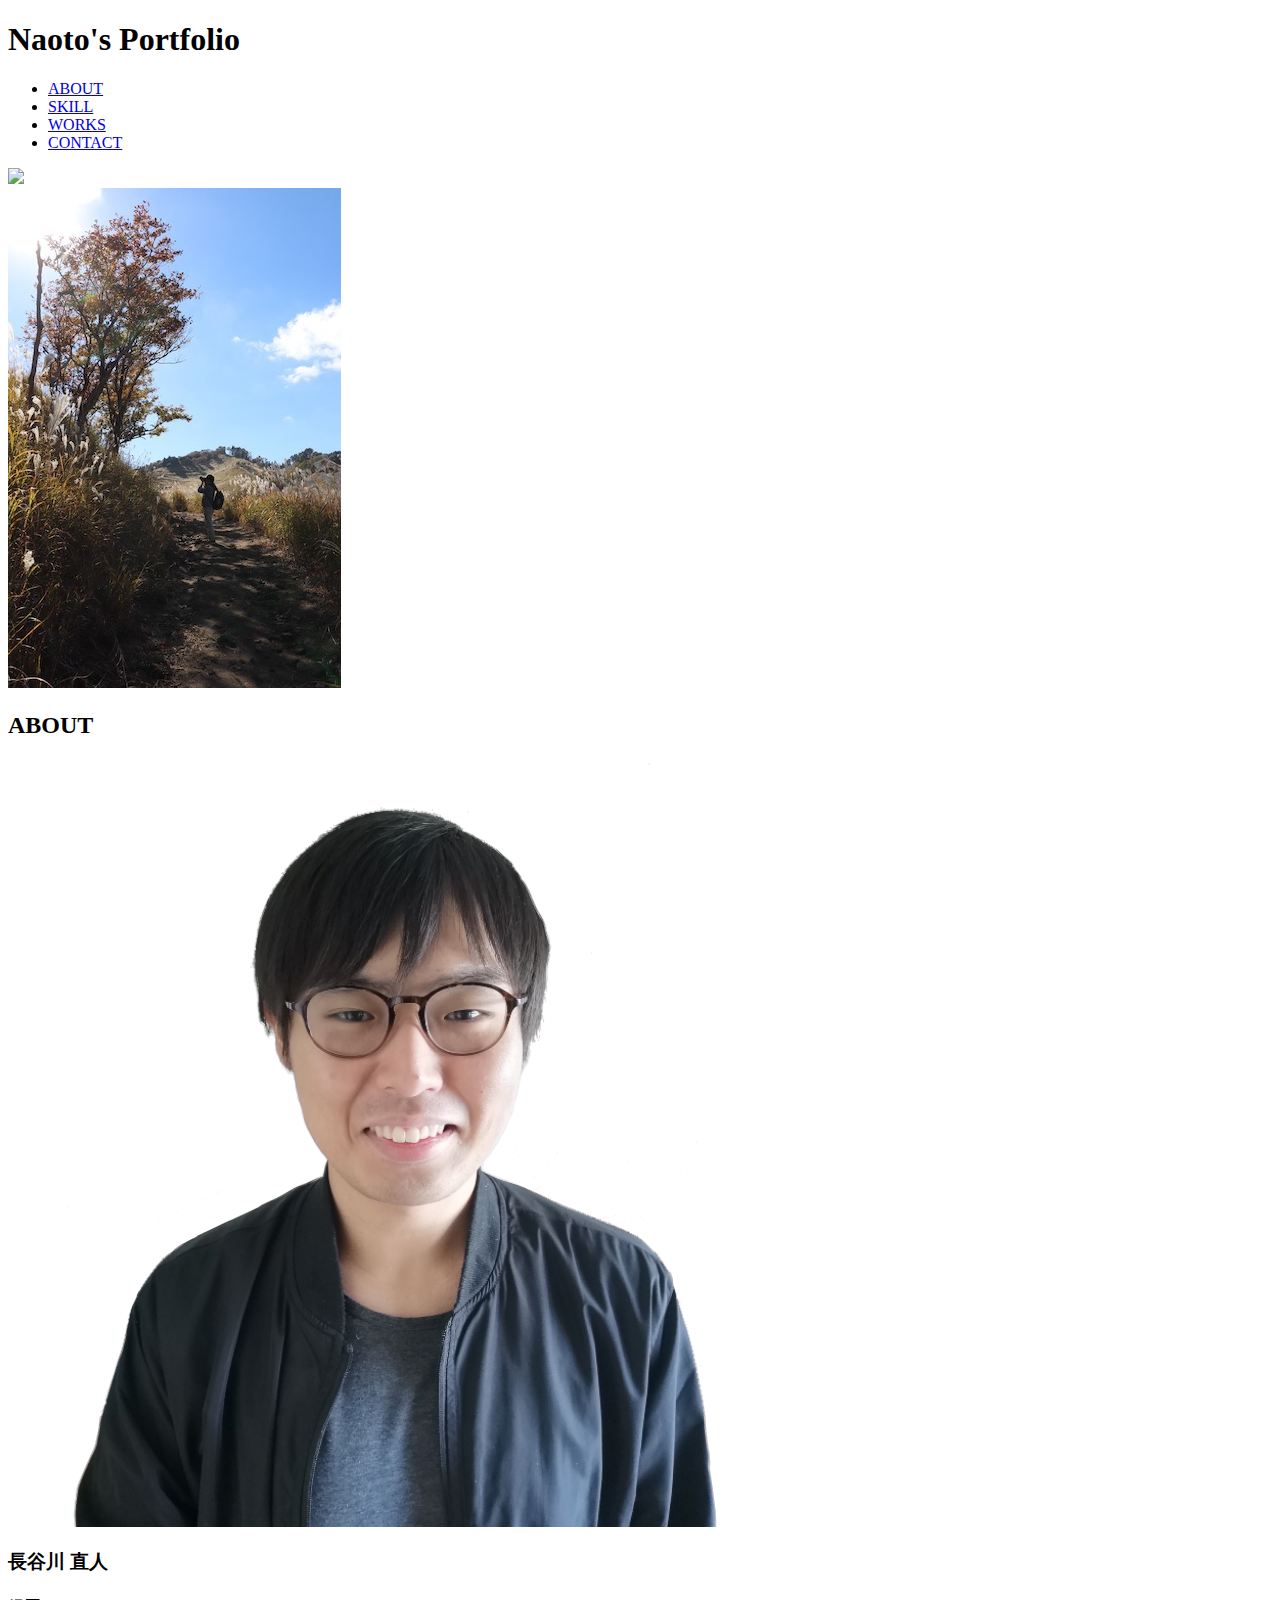
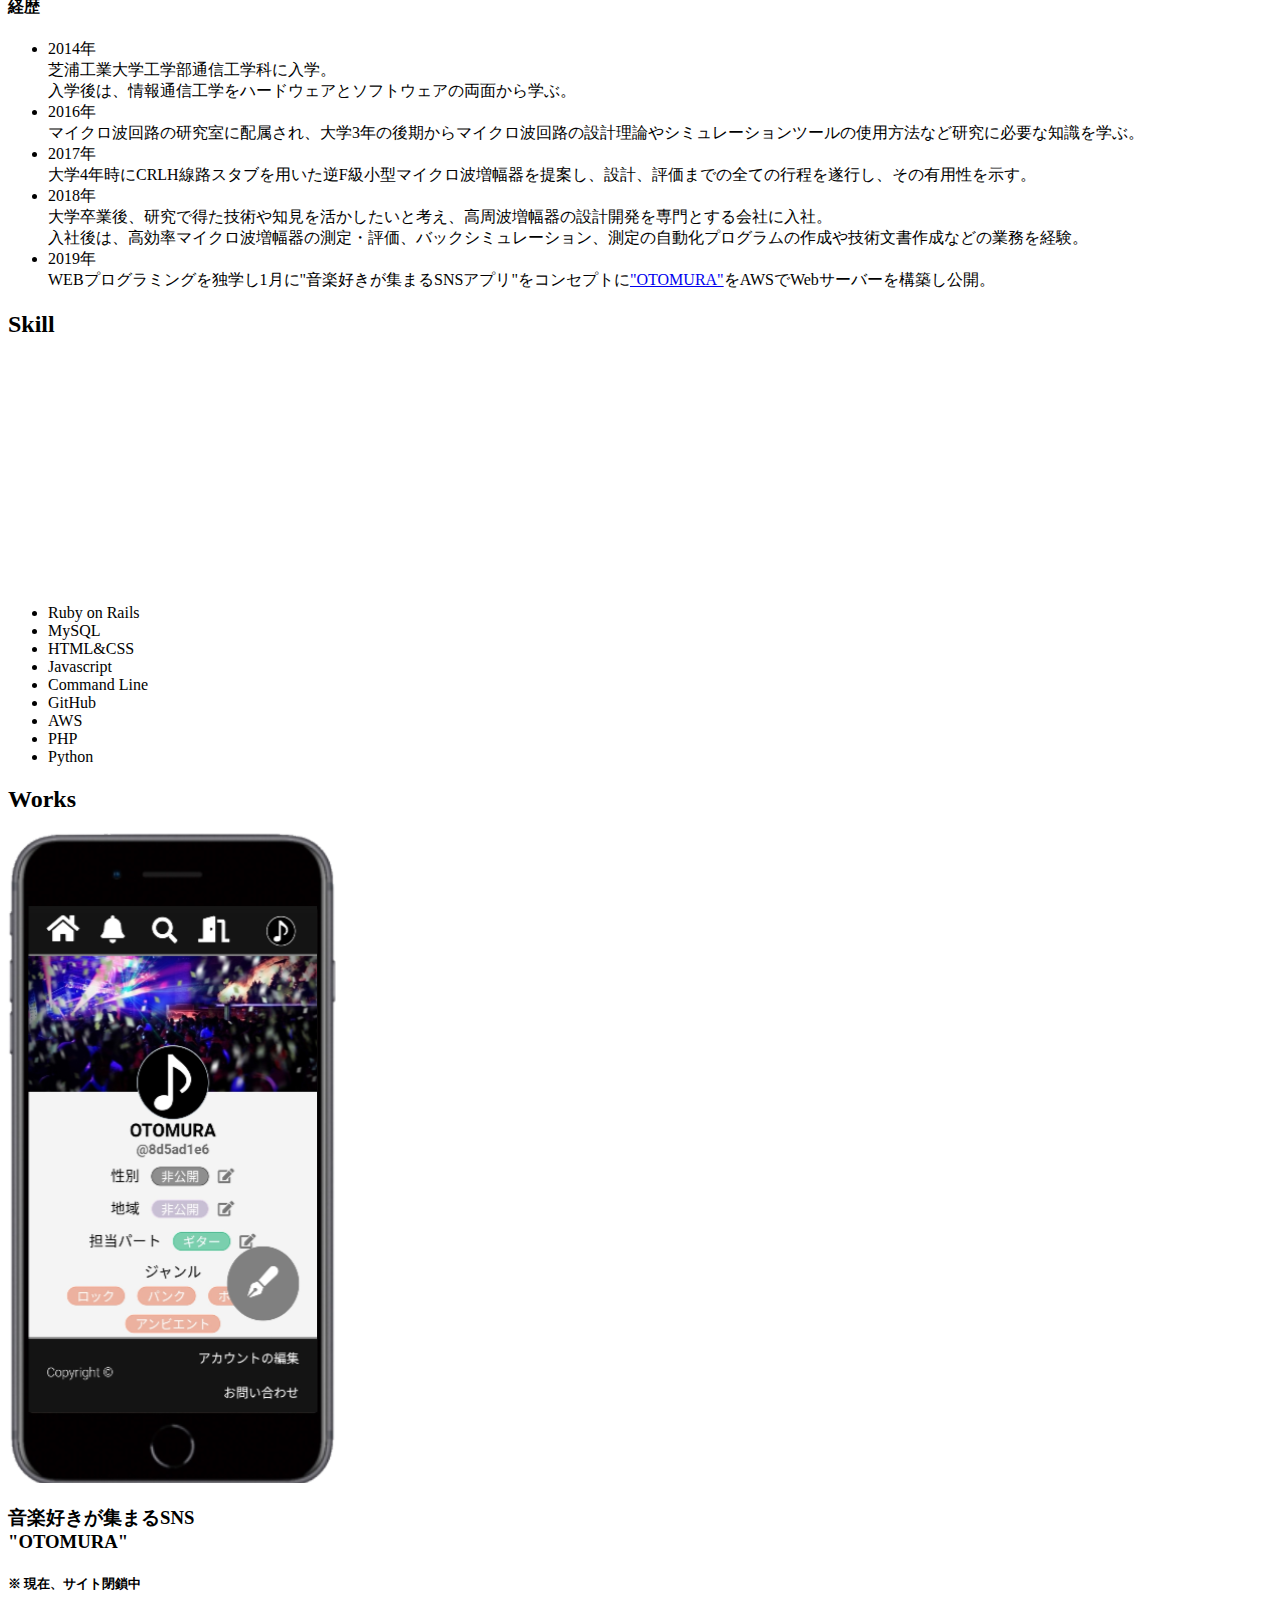
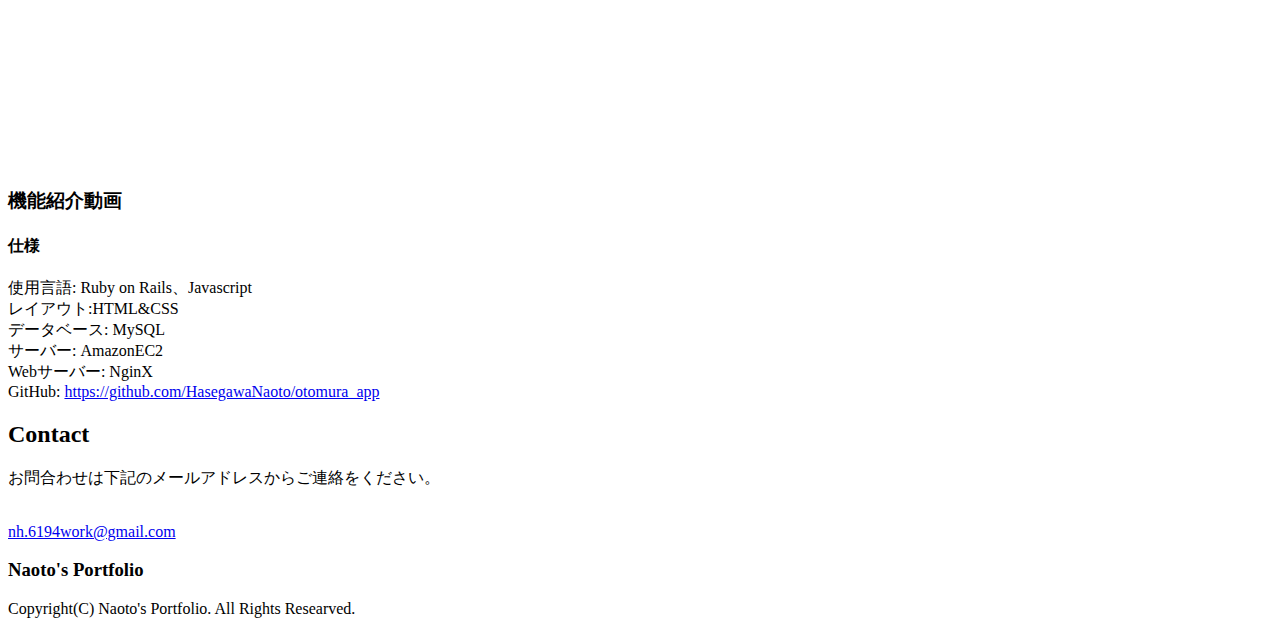
==== index.html @ 8157bda0 "Update index.html" ====
<!DOCTYPE html>
<html　lang="ja">
<head>
  <meta charset="UTF-8">
  <meta name="viewport" content="width=device-width,initial-scale=1.0">
  <link rel="stylesheet" type="text/css" href="css/index.css1543256732">
  <link href="https://use.fontawesome.com/releases/v5.6.1/css/all.css" rel="stylesheet">
  <script src="https://code.jquery.com/jquery-3.3.1.min.js"></script>
  <script src="https://cdnjs.cloudflare.com/ajax/libs/Chart.js/1.0.2/Chart.min.js"></script>
  <script type="text/javascript" src="js/script.js"></script>
  <title>Naoto's Portfolio</title>
</head>

<body>
  <header>
    <div class="header-logo"><h1>Naoto's Portfolio</h1></div>
    <ul class="header-menu-container">
      <li class="menu"><a class="menu-btn" href="#about-id">ABOUT</a></li>
      <li class="menu"><a class="menu-btn" href="#skill-id">SKILL</a></li>
      <li class="menu"><a class="menu-btn" href="#works-id">WORKS</a></li>
      <li class="menu"><a class="menu-btn" href="#contact-id">CONTACT</a></li>
    </ul>
  </header>

  <div class="header-image-container-2"><img src="img/header2.jpg">
    <div class="header-image-container-1"><img src="img/header1.jpg"></div>
  </div>

  <div id="about-id" class="about">
    <h2>ABOUT</h2>
    <img class="image" src="img/own.png">
    <h3>長谷川 直人</h3>
    <div class="introduction"><h4>経歴</h4>
      <ul class="history-list-container">
        <li class="history">2014年<br>芝浦工業大学工学部通信工学科に入学。<br>入学後は、情報通信工学をハードウェアとソフトウェアの両面から学ぶ。</li>
        <li class="history">2016年<br>マイクロ波回路の研究室に配属され、大学3年の後期からマイクロ波回路の設計理論やシミュレーションツールの使用方法など研究に必要な知識を学ぶ。</li>
        <li class="history">2017年<br>大学4年時にCRLH線路スタブを用いた逆F級小型マイクロ波増幅器を提案し、設計、評価までの全ての行程を遂行し、その有用性を示す。</li>
        <li class="history">2018年<br>大学卒業後、研究で得た技術や知見を活かしたいと考え、高周波増幅器の設計開発を専門とする会社に入社。<br>入社後は、高効率マイクロ波増幅器の測定・評価、バックシミュレーション、測定の自動化プログラムの作成や技術文書作成などの業務を経験。</li>
        <li class="history">2019年<br>WEBプログラミングを独学し1月に"音楽好きが集まるSNSアプリ"をコンセプトに<a href="https://www.oto-mura.com" class="otomura-link">"OTOMURA"</a>をAWSでWebサーバーを構築し公開。</li>
      </div>
    </div>

    <div id="skill-id" class="skill"><h2>Skill</h2>
      <div class="skill-container">
        <div class="chart-container">
          <canvas id="doughnut-chart" height="452" width="604" style="width: 302px; height: 226px;"></canvas>
        </div>

        <div class="chart-legend-container">
          <ul class="chart-list-container">
            <li class="legend ruby">Ruby on Rails</li>
            <li class="legend mysql">MySQL</li>
            <li class="legend htmlcss">HTML&CSS</li>
            <li class="legend javascript">Javascript</li>
            <li class="legend commandline">Command Line</li>
            <li class="legend github">GitHub</li>
            <li class="legend aws">AWS</li>
            <li class="legend php">PHP</li>
            <li class="legend python">Python</li>
          </ul>
        </div>
      </div>
    </div>

    <div id="works-id" class="works"><h2>Works</h2>
      <div class="works-image-container">
        <a class="sm-image-container">
          <img src="img/sm.png">
        </a>
        <h3>音楽好きが集まるSNS<br>"OTOMURA"</h3>
        <h5>※ 現在、サイト閉鎖中</h5>
      </div>
      
    <div class="about-application-movie">
      <iframe src="https://www.youtube.com/embed/ah80OINmokI" frameborder="0" allow="accelerometer; autoplay; encrypted-media; gyroscope; picture-in-picture" allowfullscreen></iframe>
        <h3>機能紹介動画</h3>

        <div class="about-function">
          <h4>仕様</h4>
          使用言語: Ruby on Rails、Javascript<br>レイアウト:HTML&CSS<br>データベース: MySQL<br>サーバー: AmazonEC2<br>Webサーバー: NginX<br>GitHub: <a class="github-link" href="https://github.com/HasegawaNaoto/otomura_app">https://github.com/HasegawaNaoto/otomura_app</a>
        </div>
      </div>
    </div>

    <div id="contact-id" class="contact"><h2>Contact</h2>
      <div class="contact-body">
        <p>お問合わせは下記のメールアドレスからご連絡をください。</p><br>
        <a class="email" href="mailto:nh.6194work@gmail.com">nh.6194work@gmail.com</a>
      </div>
    </div>

    <footer>
      <h3>Naoto's Portfolio</h3>
      <div>Copyright(C) Naoto's Portfolio. All Rights Researved.</div>
    </footer>
</body>
</html>
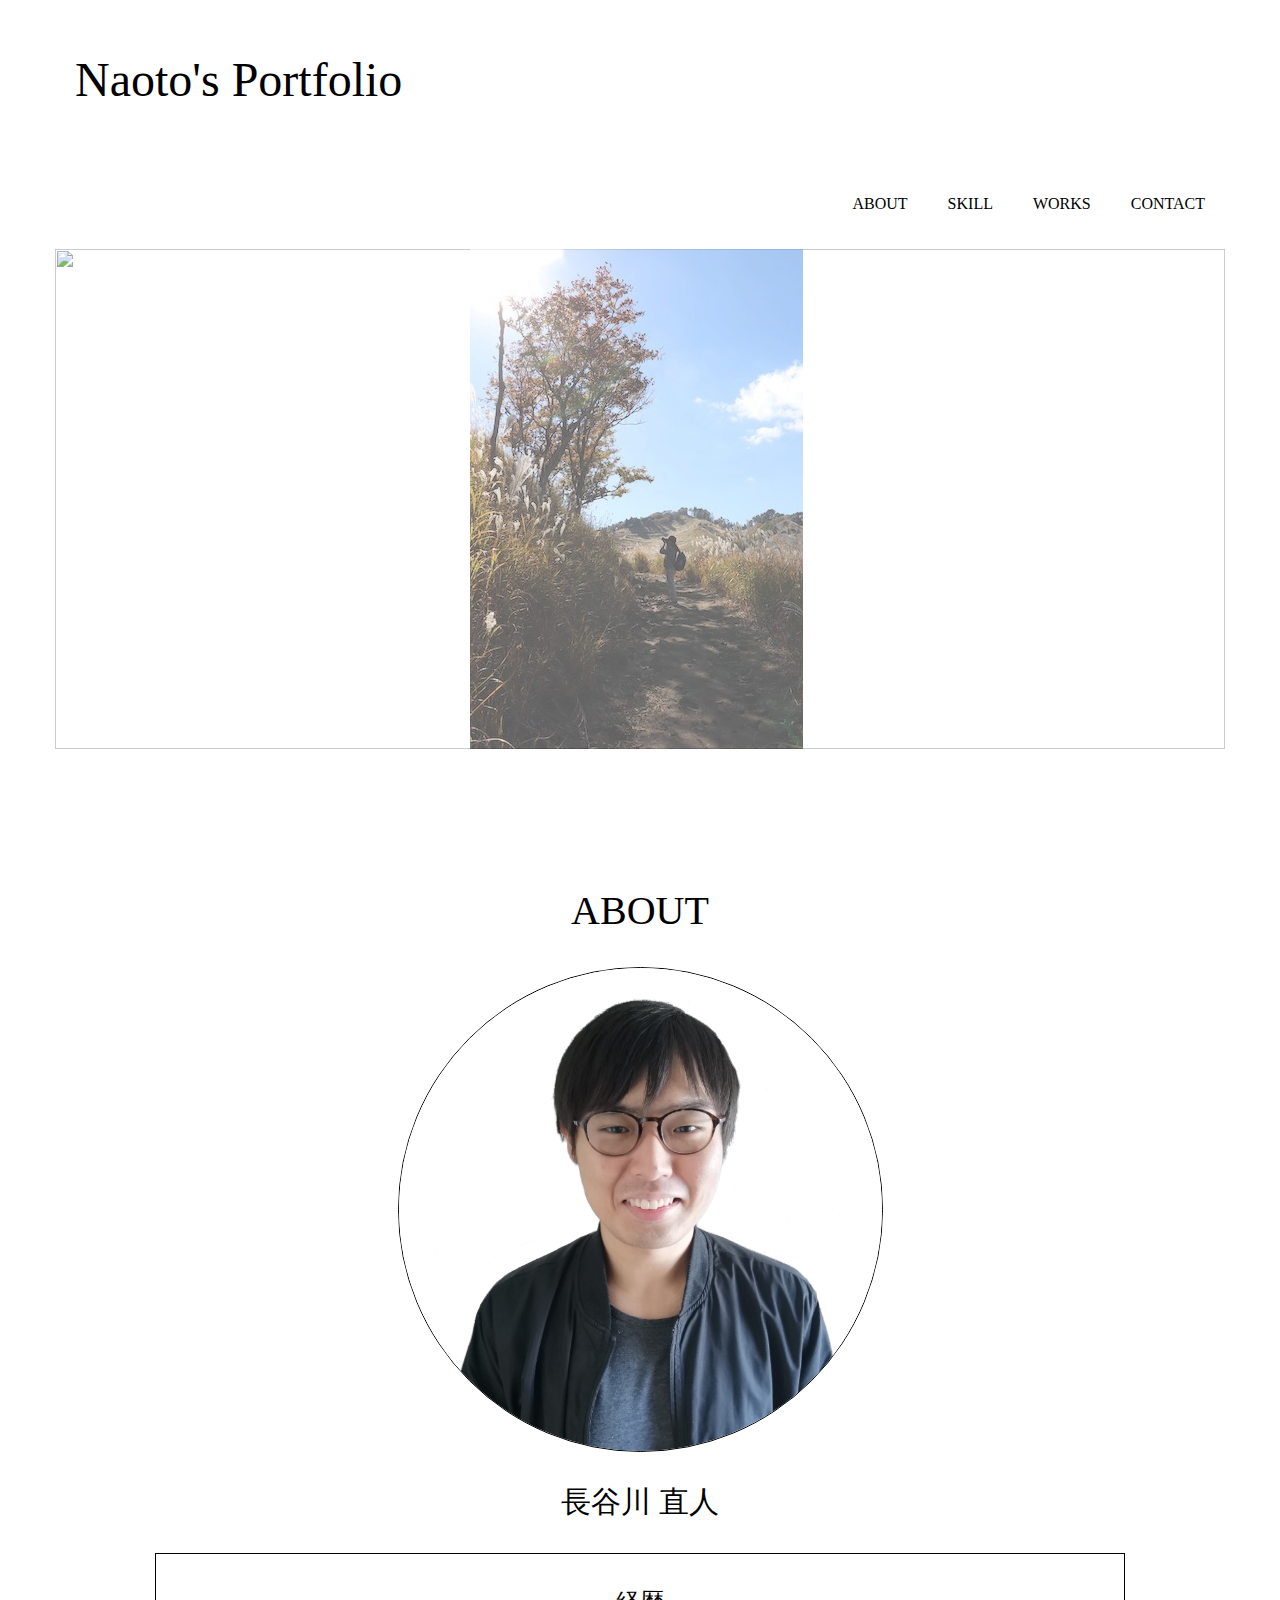
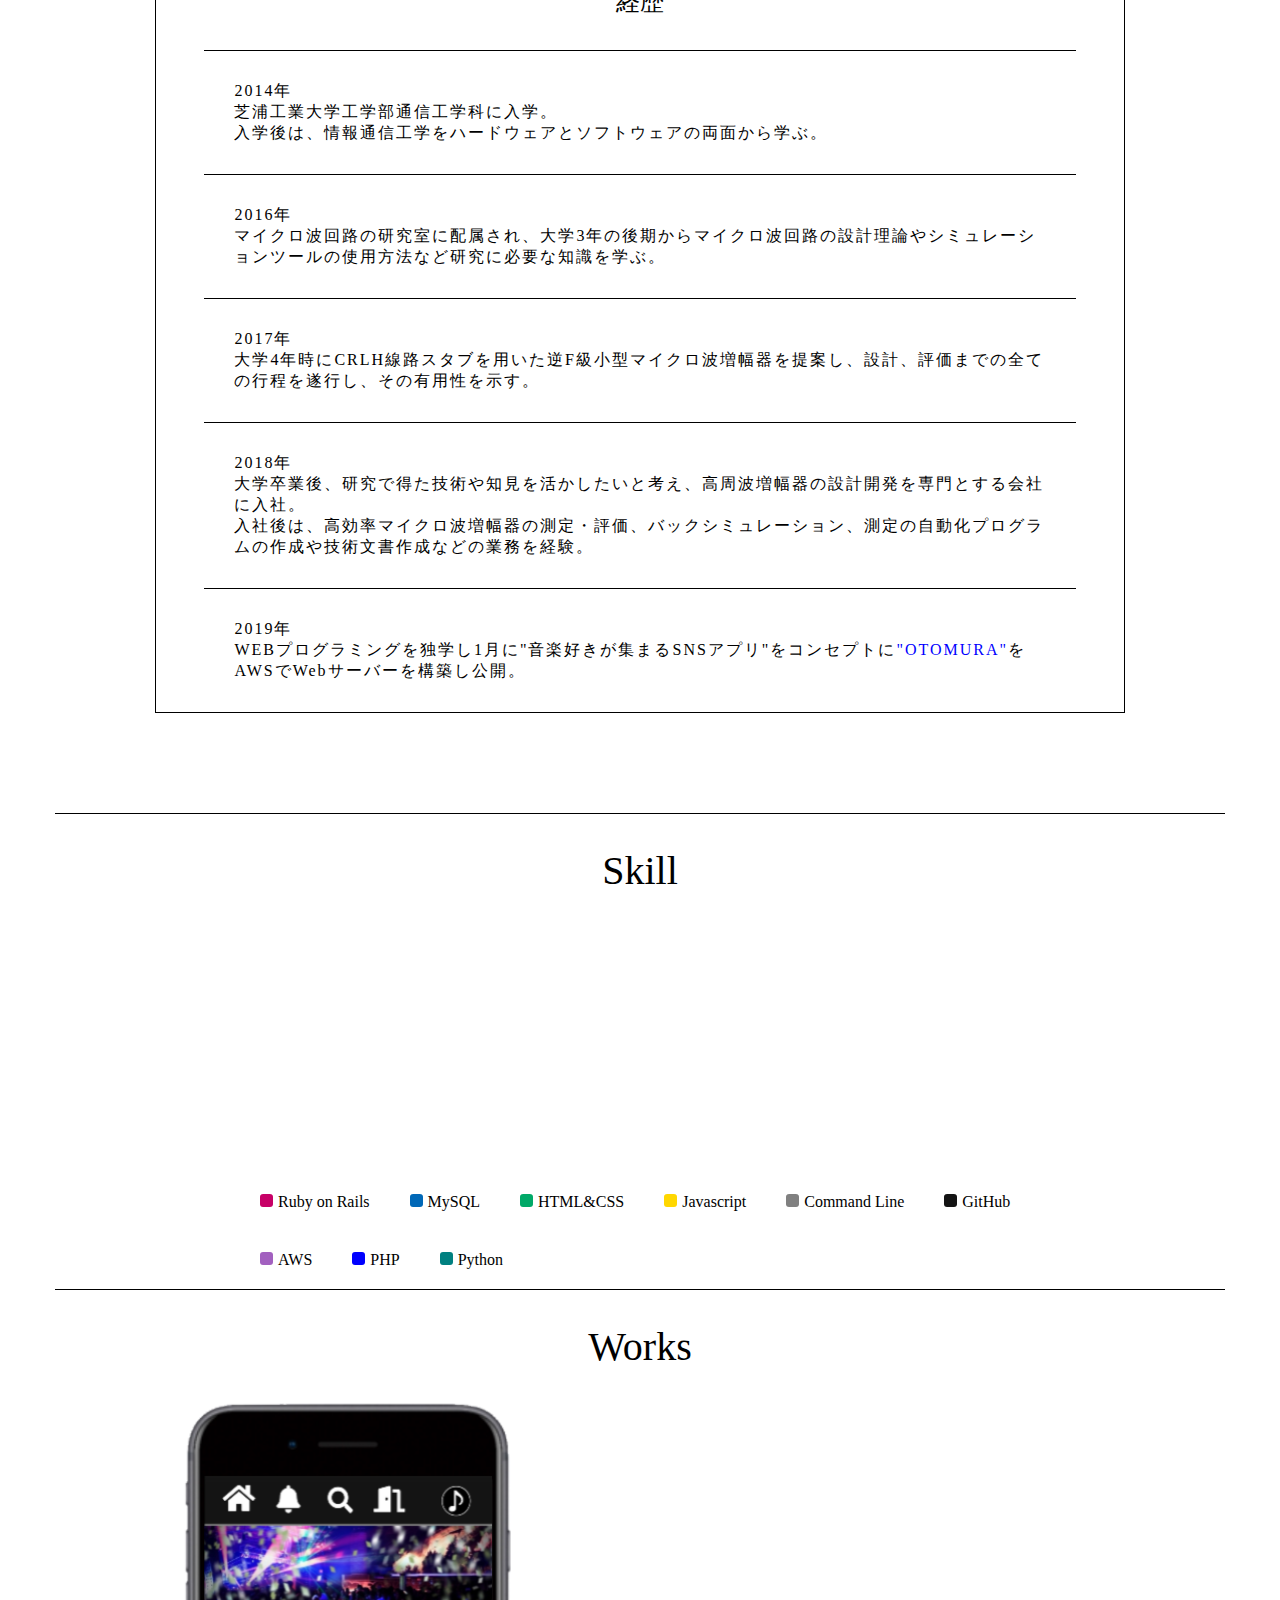
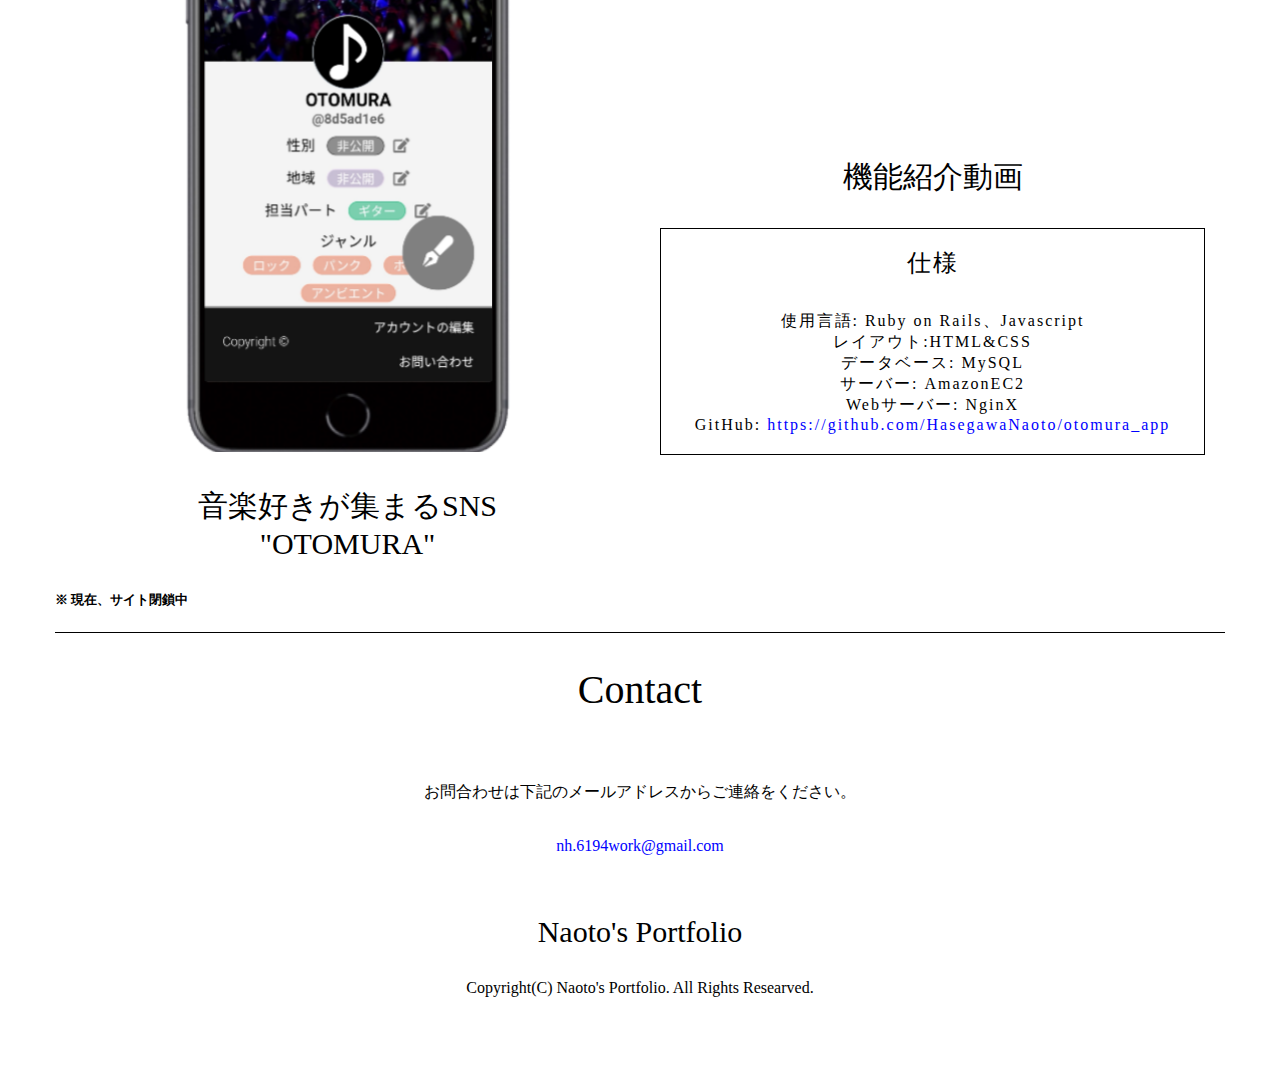
==== commit d9cb8bf9: "Update index.html" ====
--- a/index.html
+++ b/index.html
@@ -3,7 +3,7 @@
 <head>
   <meta charset="UTF-8">
   <meta name="viewport" content="width=device-width,initial-scale=1.0">
-  <link rel="stylesheet" type="text/css" href="css/index.css1543256732">
+  <link rel="stylesheet" type="text/css" href="css/index.css">
   <link href="https://use.fontawesome.com/releases/v5.6.1/css/all.css" rel="stylesheet">
   <script src="https://code.jquery.com/jquery-3.3.1.min.js"></script>
   <script src="https://cdnjs.cloudflare.com/ajax/libs/Chart.js/1.0.2/Chart.min.js"></script>
--- a/css/index.css
+++ b/css/index.css
@@ -0,0 +1,472 @@
+html{
+  font-family:'BatangChe';
+  background-color: -internal-root-color;
+}
+
+* {
+  box-sizing: border-box;
+}
+
+body{
+  margin:0 auto;
+  max-width:1170px;
+}
+
+/* header */
+
+.header-image-container-1{
+  position:absolute;
+  top:0px;
+  left:calc((100% - 340px)/2);
+  max-width:400px;
+  z-index:10;
+  opacity:0.8;
+  clear:both;
+}
+
+.header-image-container-2{
+  width:100%;
+  position:relative;
+  clear:both;
+
+}
+
+.header-image-container-2 img{
+  width:100%;
+  height:500px;
+  opacity:0.8;
+}
+
+h1,h2,h3,h4{
+  font-weight:100;
+}
+
+h1{
+  font-size:48px;
+}
+
+h2{
+  font-weight:100;
+  font-size:40px;
+}
+
+h3{
+  font-weight:100;
+  font-size:30px;
+}
+
+h4{
+  font-weight:100;
+  font-size:24px;
+}
+
+a{
+  color:black;
+  text-decoration:none;
+  display:block;
+}
+
+.header-logo{
+  padding:20px;
+}
+
+.header-menu-container{
+  display:block;
+  display: flex;
+  justify-content:flex-end;
+  align-items: center;
+}
+
+.menu{
+  padding:20px;
+}
+
+.menu:hover{
+  border-bottom:black 1px solid;
+}
+
+@media(max-width:750px){
+  .header-logo{
+    text-align:center;
+  }
+
+  .header-menu-container{
+    display:block;
+    width:100%;
+    background:white;
+    padding:0px;
+    margin:0px;
+    z-index:100;
+  }
+
+  .menu{
+    display:block;
+    float:left;
+    width:50%;
+    border:solid 1px rgba(148,148,148,0.8);
+    text-align:center;
+  }
+
+  .menu:hover{
+    border:solid 1px rgba(148,148,148,0.8);
+  }
+
+  .menu a:hover{
+    color:rgba(148,148,148,0.8);
+  }
+}
+
+@media(max-width:411px){
+    .header-image-container-1{
+    width:100%;
+    max-width:initial;
+    left:0;
+  }
+}
+
+/* header */
+
+
+/* about */
+
+.about{
+  padding:100px;
+}
+
+.about h2{
+  text-align:center;
+}
+
+.about h3{
+  text-align:center;
+}
+
+.about h4{
+  text-align:center;
+}
+
+.image{
+  width:50%;
+  border:solid 1px black;
+  border-radius:100%;
+  display:block;
+  margin:0 auto;
+}
+
+.introduction{
+  width:100%;
+  margin:0 auto;
+  text-align:justify-all;
+  border:solid 1px black;
+}
+
+.history-list-container{
+  width:90%;
+  margin:0 auto;
+  padding-left: 0px;
+}
+
+.history{
+  width:100%;
+  padding:30px;
+  border-top:solid 1px black;
+  margin:0 auto;
+  letter-spacing: 2px;
+}
+
+.otomura-link{
+  width:265px;
+  color:blue;
+  display:inline;
+}
+
+.otomura-link:link{
+  width:265px;
+  color:blue;
+}
+
+.otomura-link:visited{
+  width:265px;
+  color:blue;
+}
+
+.otomura-link:hover{
+  border-bottom:solid 1px blue;
+}
+
+@media(max-width:750px){
+  .about{
+    padding:0px;
+  }
+
+  .introduction{
+    border:none;
+  }
+}
+
+/* about */
+
+
+/* skill */
+
+.skill{
+  border-top:solid 1px black;
+  overflow:hidden;
+}
+
+.skill h2{
+  text-align:center;
+}
+
+.chart-container{
+  width:50%;
+  margin:0 auto;
+}
+
+.chart-legend-container{
+  width:90%;
+  max-width:800px;
+  margin:0 auto;
+}
+
+.chart-list-container{
+  padding-left:0px;
+}
+
+@media(max-width:411px){
+  li.legend{
+    font-size:10px;
+  }
+
+  .chart-legend-container{
+    width:100%;
+  }
+}
+
+li{
+  list-style-type: none;
+}
+
+li.legend{
+  padding: 20px;
+  float:left;
+}
+
+li.legend:before {
+  content: "";
+  display: inline-block;
+  height: 13px;
+  width: 13px;
+  margin-right: 5px;
+  border-radius: 3px;
+}
+
+li.ruby:before {
+  background: rgba(199,0,103,1);
+}
+
+li.mysql:before {
+  background:rgba(0,104,183,1);
+}
+
+li.htmlcss:before {
+  background: rgba(0,169,104,1);
+}
+
+li.javascript:before {
+  background:rgba(255,215,0,1);
+}
+
+li.commandline:before {
+  background:rgba(128,128,128,1);
+}
+
+li.github:before {
+  background:rgba(20,20,20,1);
+}
+
+li.aws:before {
+  background:rgba(162,96,191,1);
+}
+
+li.php:before {
+  background:blue;
+}
+
+li.python:before {
+  background:teal;
+}
+
+/* skill */
+
+
+/* works */
+.works{
+  width:100%;
+  border-top:solid 1px black;
+  overflow:hidden;
+}
+
+.works h2{
+  text-align:center;
+}
+
+.works h3{
+  text-align:center;
+}
+
+.works h4{
+  text-align:center;
+}
+
+.works-image-container{
+  overflow:hidden;
+  float:left;
+  width:50%;
+  height:73%;
+  position: relative;
+}
+
+.sm-image-container{
+  width:56%;
+  margin:0 auto;
+  border-radius:50px;
+}
+
+.sm-image-container img{
+  width:100%;
+}
+
+.sm-image-container img:hover{
+  opacity:0.8;
+}
+
+.about-application-movie{
+  float:left;
+  width:50%;
+  padding:20px;
+}
+
+.about-application-movie iframe{
+  width:100%;
+  height:300px;
+}
+
+.about-function{
+  border:solid 1px black;
+  padding:20px;
+  letter-spacing: 2px;
+  text-align:center;
+}
+
+.about-function h4{
+  margin-top:-2px;
+}
+
+.github-link{
+  word-wrap: break-word;
+  color:blue;
+  display:inline;
+}
+
+.github-link:link{
+  color:blue;
+}
+
+.github-link:visited{
+  color:blue;
+}
+
+.github-link:hover{
+  border-bottom:solid 1px blue;
+}
+
+@media(max-width:750px){
+  .works-image-container{
+    overflow:hidden;
+    float:none;
+    width:100%;
+  }
+
+  .about-application-movie{
+    float:none;
+    width:100%;
+  }
+}
+
+/* works */
+
+
+/* contact */
+
+.contact{
+  width:100%;
+  border-top:solid 1px black;
+  overflow:hidden;
+}
+
+.contact h2{
+  text-align:center;
+}
+
+.contact p{
+  text-align:center;
+}
+
+.contact-body{
+  width:80%;
+  padding:20px;
+  margin:0 auto;
+}
+
+.email{
+  color:blue;
+  text-align:center;
+}
+
+.email:link{
+  color:blue;
+}
+
+.email:visited{
+  color:blue;
+}
+
+.email:hover{
+  opacity:0.8;
+}
+
+.twitter-icon{
+  cursor:pointer;
+  color:skyblue;
+  width:87px;
+  display: block;
+  margin:20px auto;
+}
+
+.fab{
+  font-size:100px;
+}
+
+.fab:hover{
+  opacity:0.8;
+}
+
+@media(max-width:750px){
+  .contact-body{
+    width:100%;
+  }
+}
+
+/* contact */
+
+
+/* footer */
+
+footer{
+  height:200px;
+  padding:10px;
+  text-align:center;
+}
+
+/* footer */
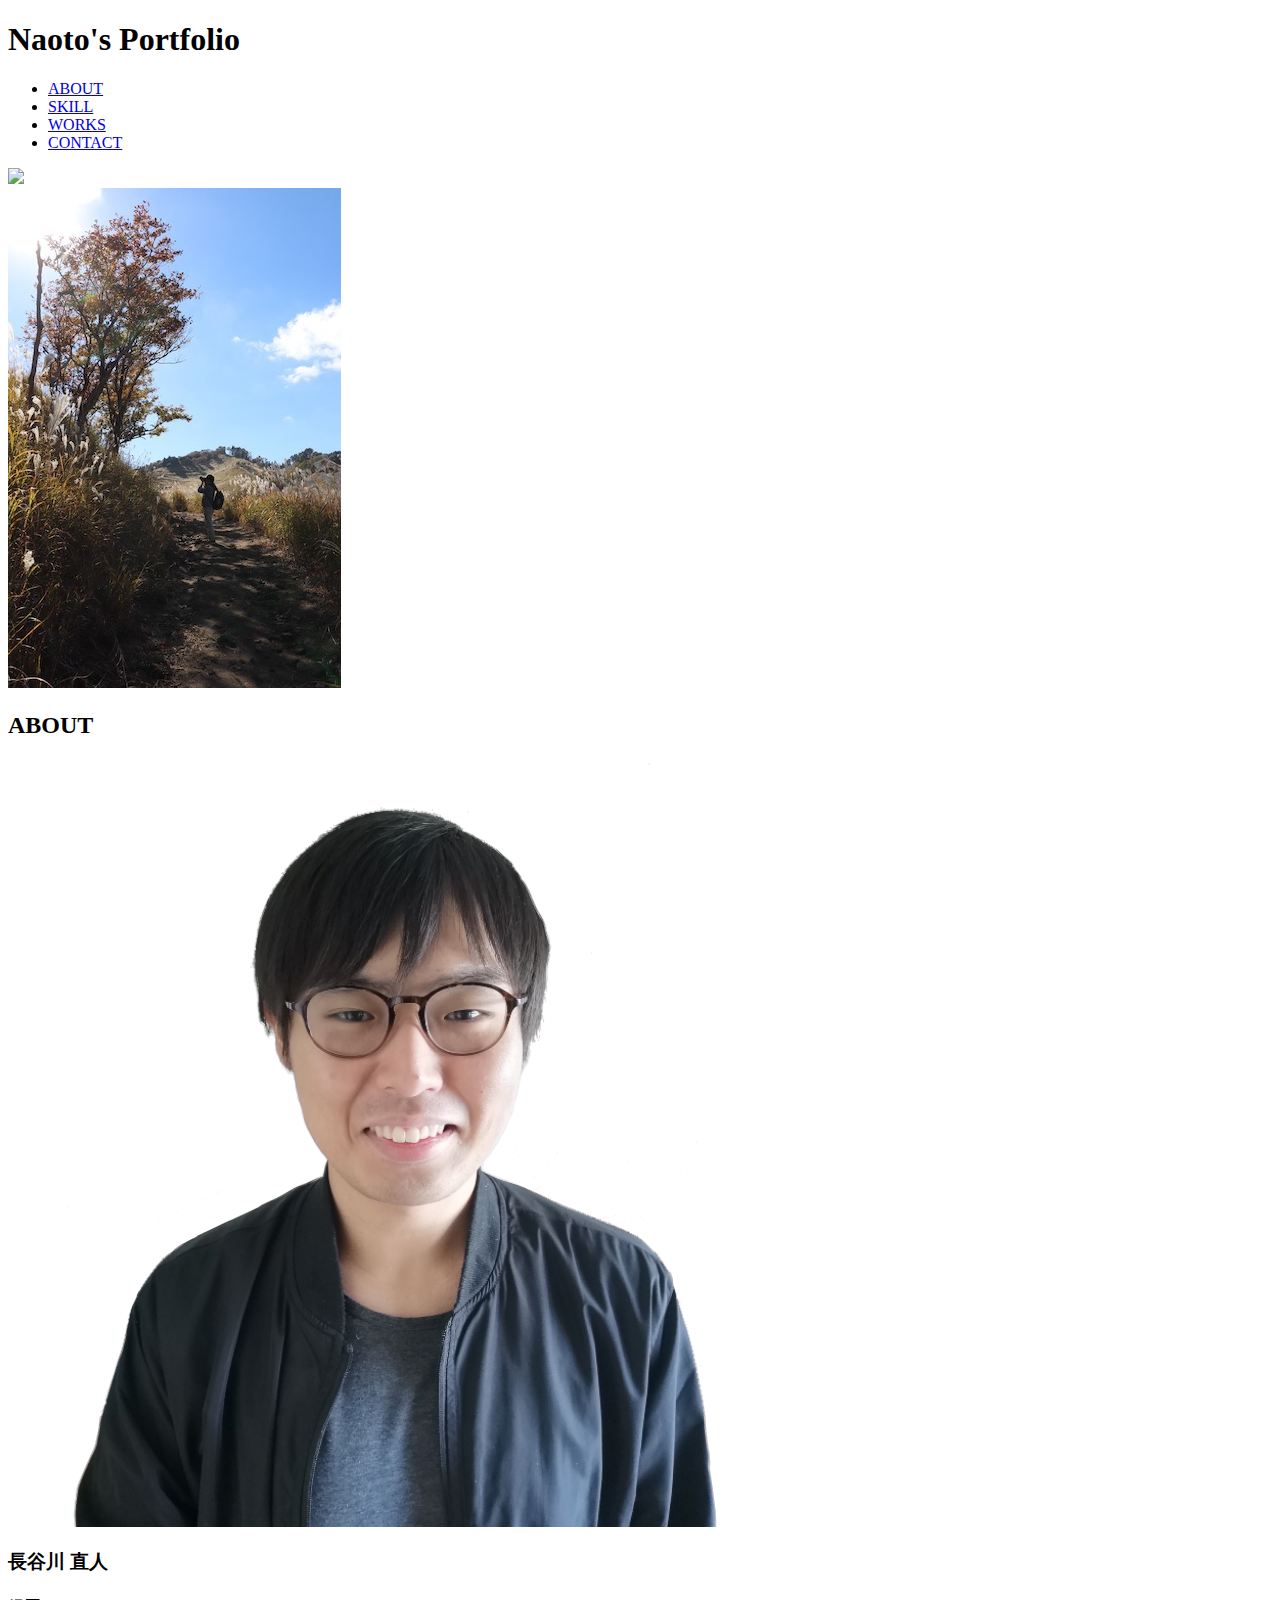
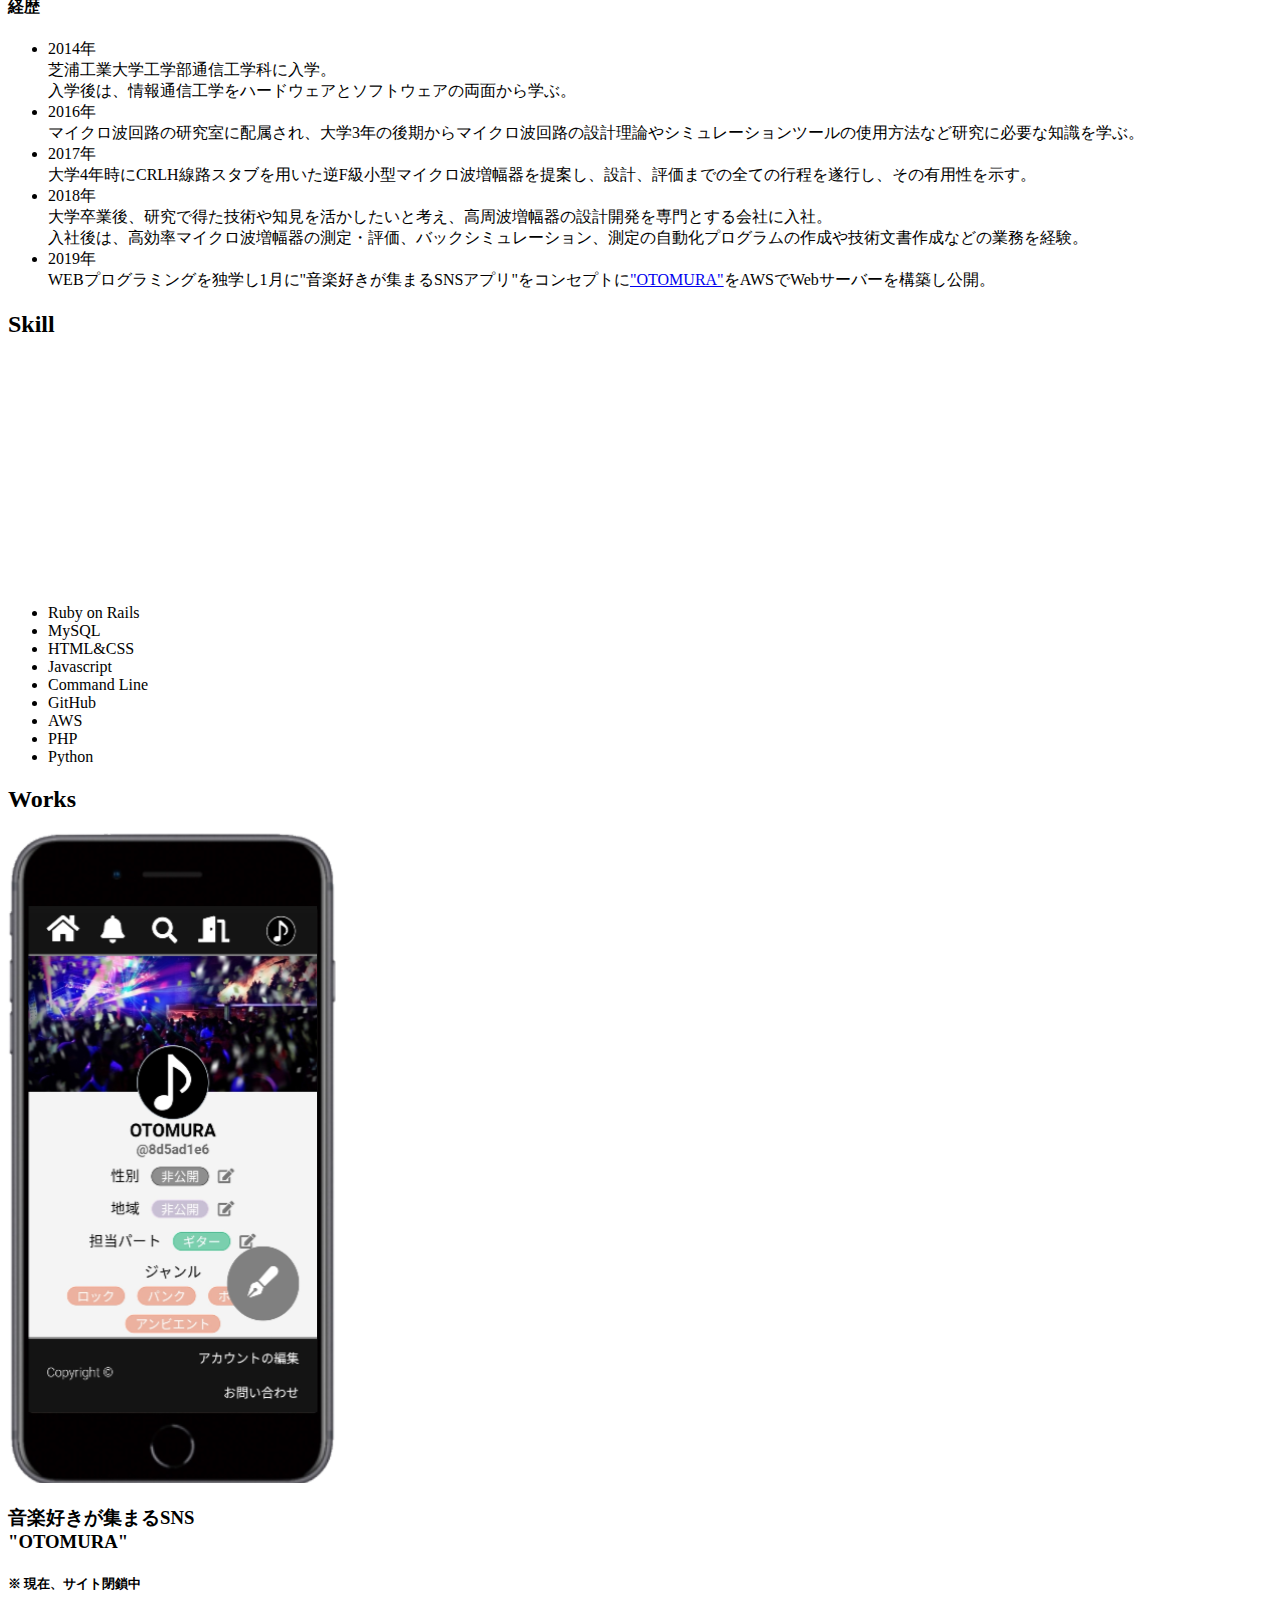
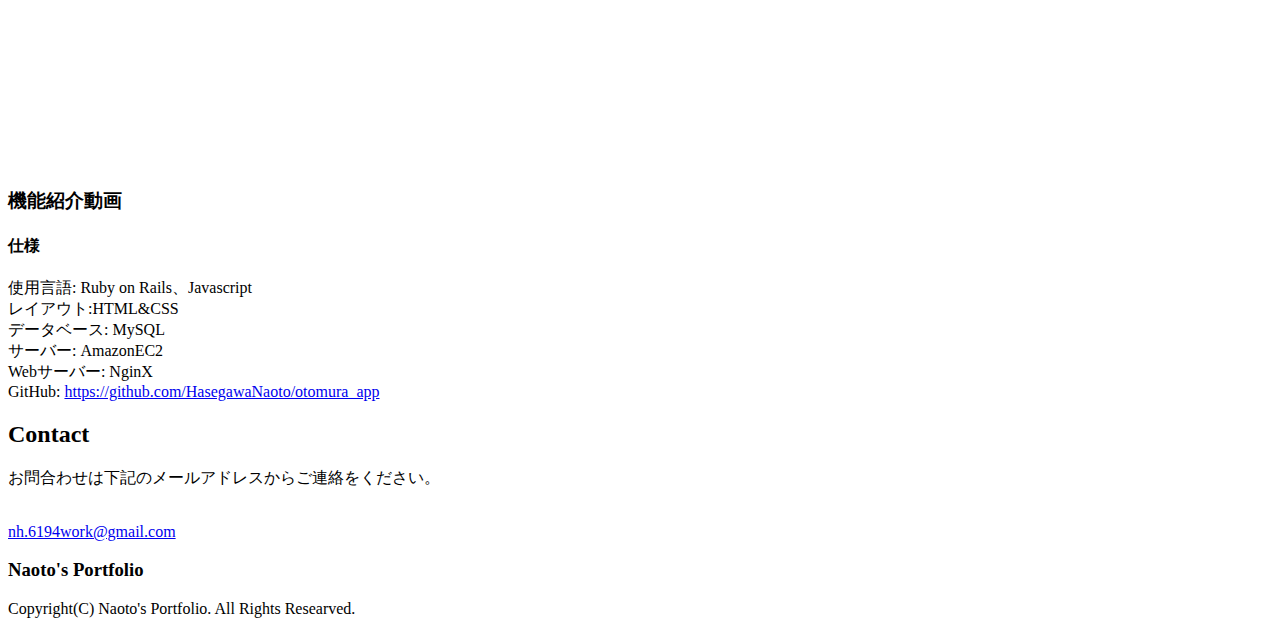
==== commit 0c55df9f: "Update index.html" ====
--- a/index.html
+++ b/index.html
@@ -3,7 +3,7 @@
 <head>
   <meta charset="UTF-8">
   <meta name="viewport" content="width=device-width,initial-scale=1.0">
-  <link rel="stylesheet" type="text/css" href="css/index.css">
+  <link rel="stylesheet" type="text/css" href="css/index.css028491375682651293721">
   <link href="https://use.fontawesome.com/releases/v5.6.1/css/all.css" rel="stylesheet">
   <script src="https://code.jquery.com/jquery-3.3.1.min.js"></script>
   <script src="https://cdnjs.cloudflare.com/ajax/libs/Chart.js/1.0.2/Chart.min.js"></script>
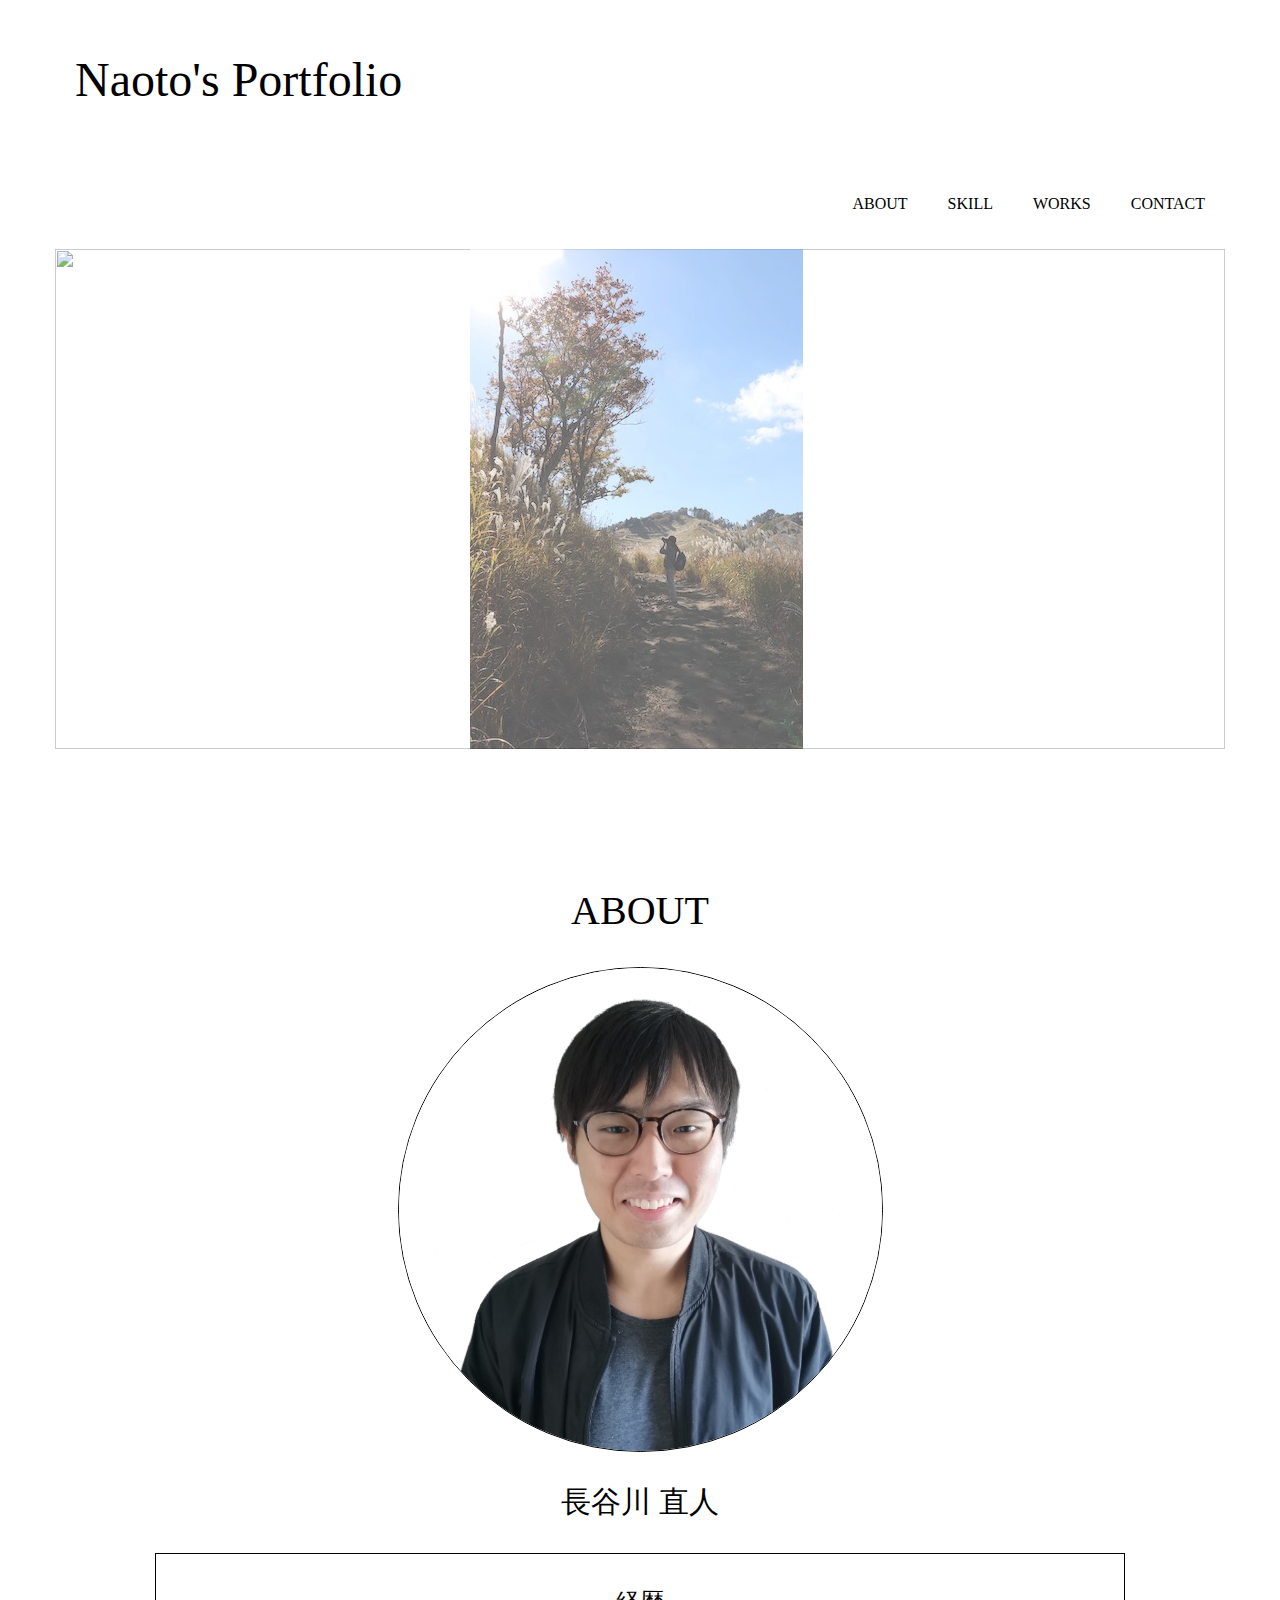
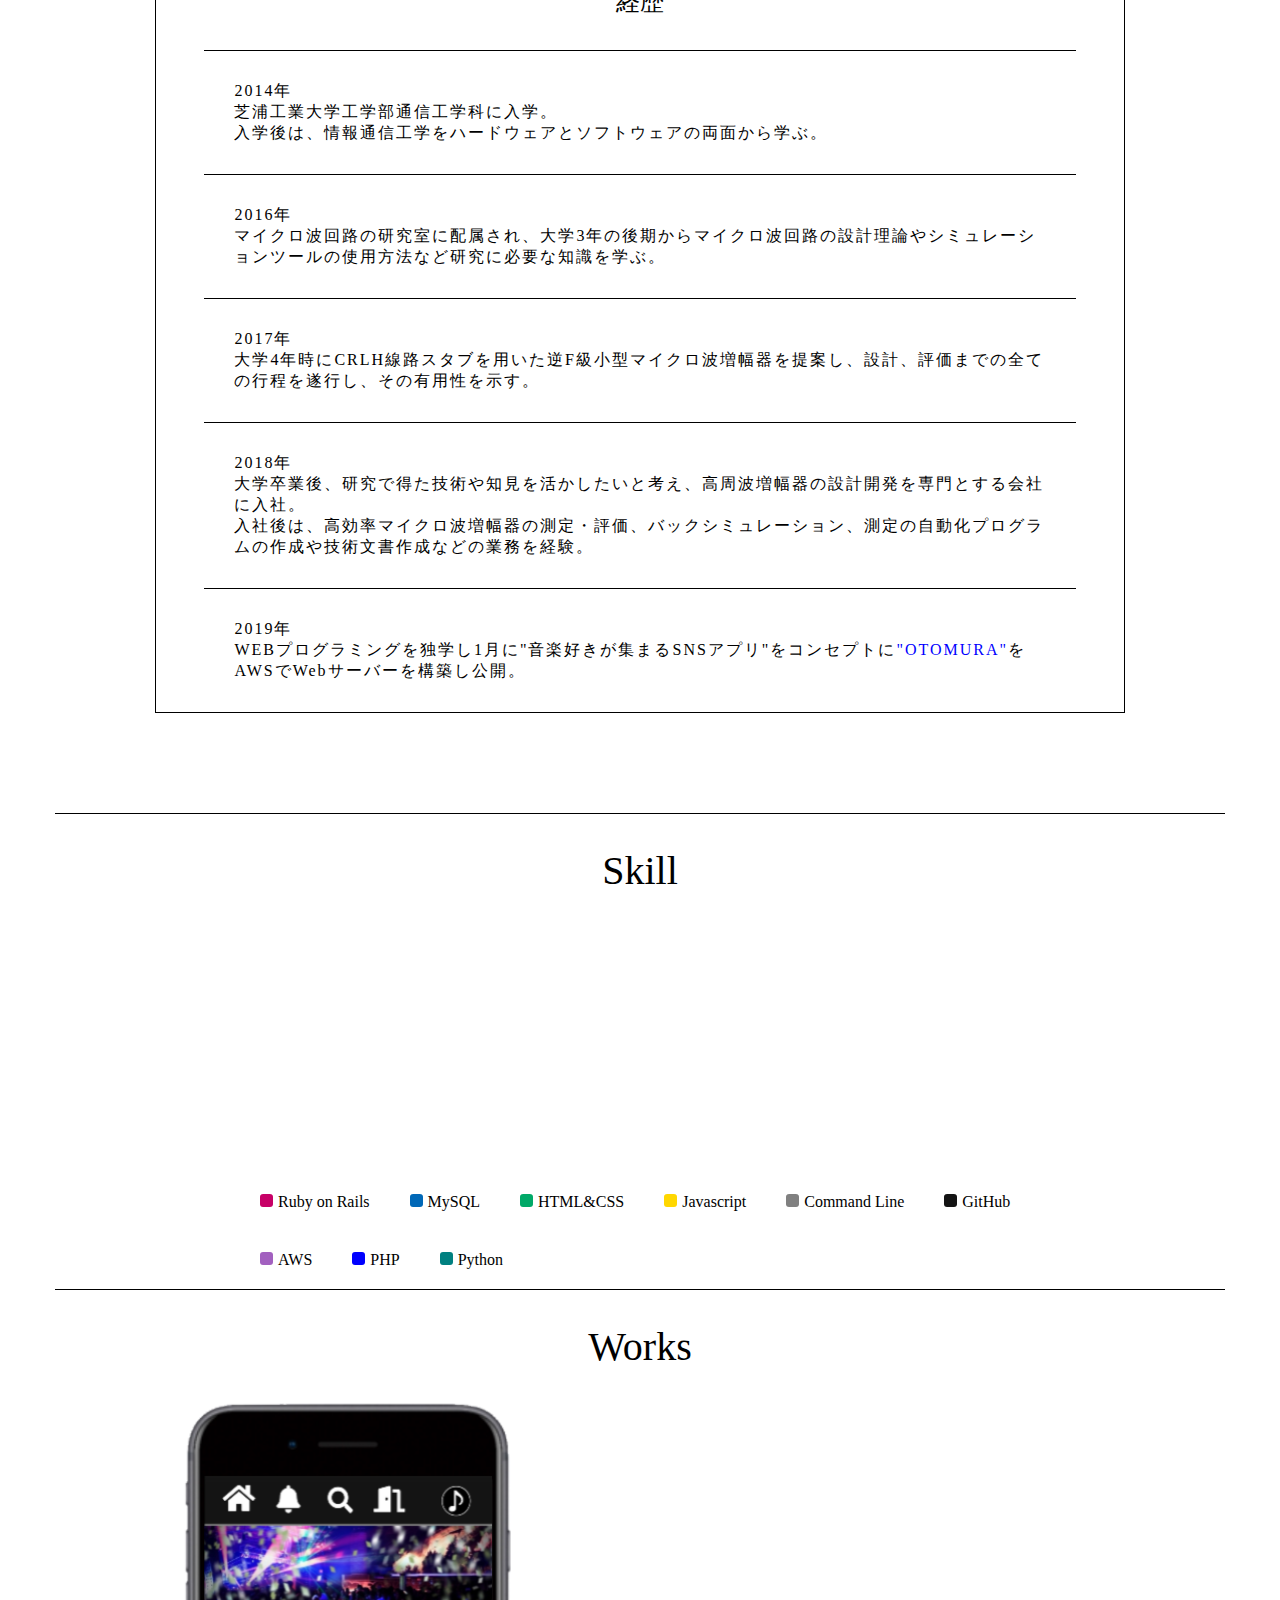
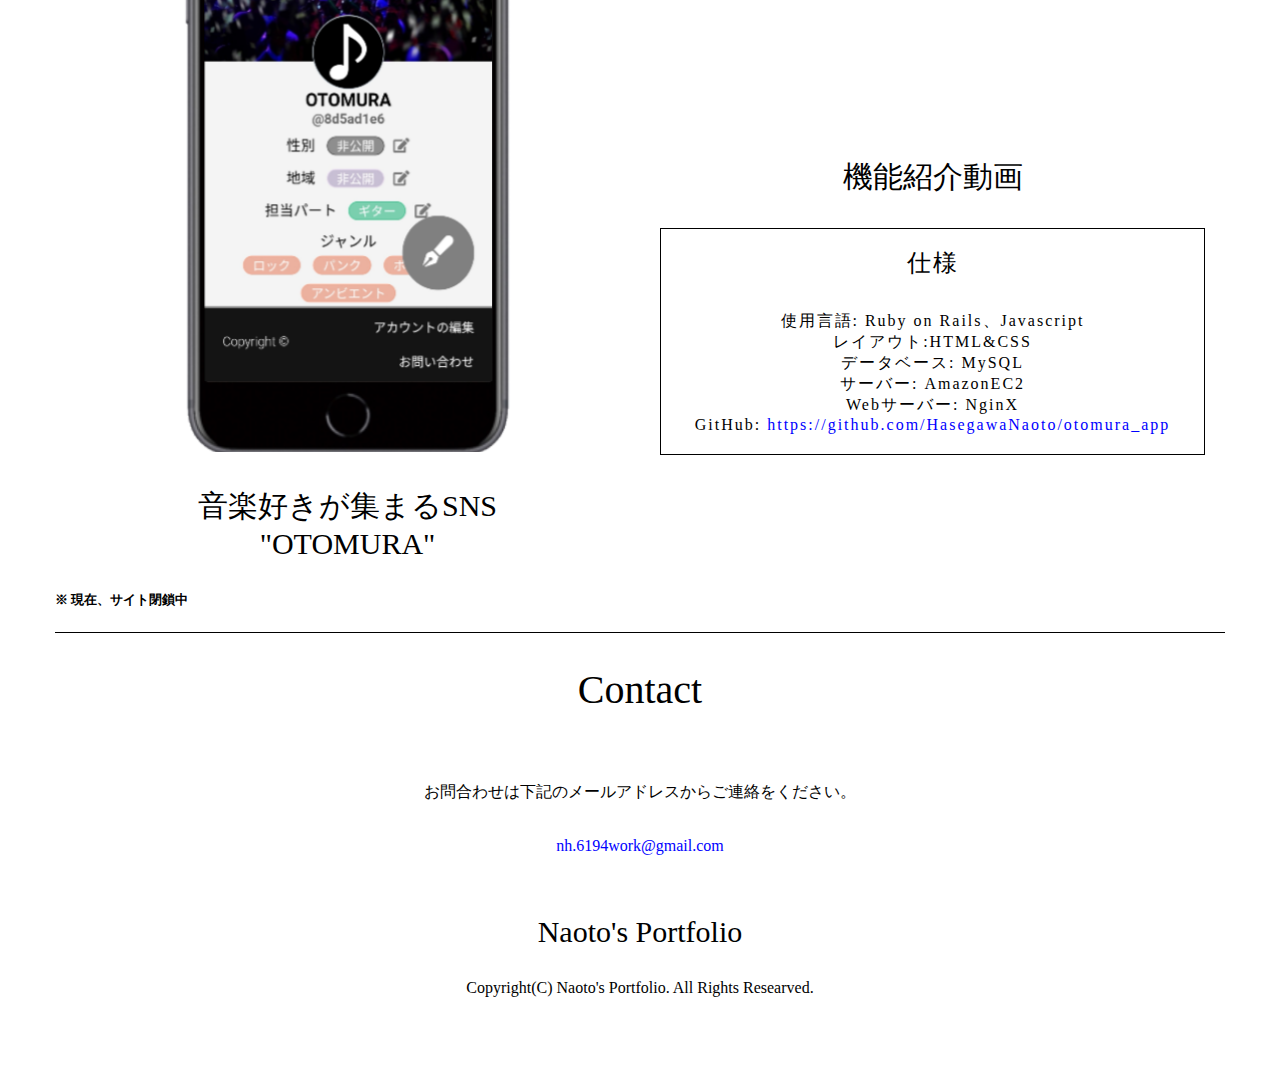
==== commit 48b2188b: "Update index.html" ====
--- a/index.html
+++ b/index.html
@@ -3,7 +3,7 @@
 <head>
   <meta charset="UTF-8">
   <meta name="viewport" content="width=device-width,initial-scale=1.0">
-  <link rel="stylesheet" type="text/css" href="css/index.css028491375682651293721">
+  <link rel="stylesheet" type="text/css" href="css/index.css">
   <link href="https://use.fontawesome.com/releases/v5.6.1/css/all.css" rel="stylesheet">
   <script src="https://code.jquery.com/jquery-3.3.1.min.js"></script>
   <script src="https://cdnjs.cloudflare.com/ajax/libs/Chart.js/1.0.2/Chart.min.js"></script>
--- a/css/index.css
+++ b/css/index.css
@@ -0,0 +1,472 @@
+html{
+  font-family:'BatangChe';
+  background-color: -internal-root-color;
+}
+
+* {
+  box-sizing: border-box;
+}
+
+body{
+  margin:0 auto;
+  max-width:1170px;
+}
+
+/* header */
+
+.header-image-container-1{
+  position:absolute;
+  top:0px;
+  left:calc((100% - 340px)/2);
+  max-width:400px;
+  z-index:10;
+  opacity:0.8;
+  clear:both;
+}
+
+.header-image-container-2{
+  width:100%;
+  position:relative;
+  clear:both;
+
+}
+
+.header-image-container-2 img{
+  width:100%;
+  height:500px;
+  opacity:0.8;
+}
+
+h1,h2,h3,h4{
+  font-weight:100;
+}
+
+h1{
+  font-size:48px;
+}
+
+h2{
+  font-weight:100;
+  font-size:40px;
+}
+
+h3{
+  font-weight:100;
+  font-size:30px;
+}
+
+h4{
+  font-weight:100;
+  font-size:24px;
+}
+
+a{
+  color:black;
+  text-decoration:none;
+  display:block;
+}
+
+.header-logo{
+  padding:20px;
+}
+
+.header-menu-container{
+  display:block;
+  display: flex;
+  justify-content:flex-end;
+  align-items: center;
+}
+
+.menu{
+  padding:20px;
+}
+
+.menu:hover{
+  border-bottom:black 1px solid;
+}
+
+@media(max-width:750px){
+  .header-logo{
+    text-align:center;
+  }
+
+  .header-menu-container{
+    display:block;
+    width:100%;
+    background:white;
+    padding:0px;
+    margin:0px;
+    z-index:100;
+  }
+
+  .menu{
+    display:block;
+    float:left;
+    width:50%;
+    border:solid 1px rgba(148,148,148,0.8);
+    text-align:center;
+  }
+
+  .menu:hover{
+    border:solid 1px rgba(148,148,148,0.8);
+  }
+
+  .menu a:hover{
+    color:rgba(148,148,148,0.8);
+  }
+}
+
+@media(max-width:411px){
+    .header-image-container-1{
+    width:100%;
+    max-width:initial;
+    left:0;
+  }
+}
+
+/* header */
+
+
+/* about */
+
+.about{
+  padding:100px;
+}
+
+.about h2{
+  text-align:center;
+}
+
+.about h3{
+  text-align:center;
+}
+
+.about h4{
+  text-align:center;
+}
+
+.image{
+  width:50%;
+  border:solid 1px black;
+  border-radius:100%;
+  display:block;
+  margin:0 auto;
+}
+
+.introduction{
+  width:100%;
+  margin:0 auto;
+  text-align:justify-all;
+  border:solid 1px black;
+}
+
+.history-list-container{
+  width:90%;
+  margin:0 auto;
+  padding-left: 0px;
+}
+
+.history{
+  width:100%;
+  padding:30px;
+  border-top:solid 1px black;
+  margin:0 auto;
+  letter-spacing: 2px;
+}
+
+.otomura-link{
+  width:265px;
+  color:blue;
+  display:inline;
+}
+
+.otomura-link:link{
+  width:265px;
+  color:blue;
+}
+
+.otomura-link:visited{
+  width:265px;
+  color:blue;
+}
+
+.otomura-link:hover{
+  border-bottom:solid 1px blue;
+}
+
+@media(max-width:750px){
+  .about{
+    padding:0px;
+  }
+
+  .introduction{
+    border:none;
+  }
+}
+
+/* about */
+
+
+/* skill */
+
+.skill{
+  border-top:solid 1px black;
+  overflow:hidden;
+}
+
+.skill h2{
+  text-align:center;
+}
+
+.chart-container{
+  width:50%;
+  margin:0 auto;
+}
+
+.chart-legend-container{
+  width:90%;
+  max-width:800px;
+  margin:0 auto;
+}
+
+.chart-list-container{
+  padding-left:0px;
+}
+
+@media(max-width:411px){
+  li.legend{
+    font-size:10px;
+  }
+
+  .chart-legend-container{
+    width:100%;
+  }
+}
+
+li{
+  list-style-type: none;
+}
+
+li.legend{
+  padding: 20px;
+  float:left;
+}
+
+li.legend:before {
+  content: "";
+  display: inline-block;
+  height: 13px;
+  width: 13px;
+  margin-right: 5px;
+  border-radius: 3px;
+}
+
+li.ruby:before {
+  background: rgba(199,0,103,1);
+}
+
+li.mysql:before {
+  background:rgba(0,104,183,1);
+}
+
+li.htmlcss:before {
+  background: rgba(0,169,104,1);
+}
+
+li.javascript:before {
+  background:rgba(255,215,0,1);
+}
+
+li.commandline:before {
+  background:rgba(128,128,128,1);
+}
+
+li.github:before {
+  background:rgba(20,20,20,1);
+}
+
+li.aws:before {
+  background:rgba(162,96,191,1);
+}
+
+li.php:before {
+  background:blue;
+}
+
+li.python:before {
+  background:teal;
+}
+
+/* skill */
+
+
+/* works */
+.works{
+  width:100%;
+  border-top:solid 1px black;
+  overflow:hidden;
+}
+
+.works h2{
+  text-align:center;
+}
+
+.works h3{
+  text-align:center;
+}
+
+.works h4{
+  text-align:center;
+}
+
+.works-image-container{
+  overflow:hidden;
+  float:left;
+  width:50%;
+  height:73%;
+  position: relative;
+}
+
+.sm-image-container{
+  width:56%;
+  margin:0 auto;
+  border-radius:50px;
+}
+
+.sm-image-container img{
+  width:100%;
+}
+
+.sm-image-container img:hover{
+  opacity:0.8;
+}
+
+.about-application-movie{
+  float:left;
+  width:50%;
+  padding:20px;
+}
+
+.about-application-movie iframe{
+  width:100%;
+  height:300px;
+}
+
+.about-function{
+  border:solid 1px black;
+  padding:20px;
+  letter-spacing: 2px;
+  text-align:center;
+}
+
+.about-function h4{
+  margin-top:-2px;
+}
+
+.github-link{
+  word-wrap: break-word;
+  color:blue;
+  display:inline;
+}
+
+.github-link:link{
+  color:blue;
+}
+
+.github-link:visited{
+  color:blue;
+}
+
+.github-link:hover{
+  border-bottom:solid 1px blue;
+}
+
+@media(max-width:750px){
+  .works-image-container{
+    overflow:hidden;
+    float:none;
+    width:100%;
+  }
+
+  .about-application-movie{
+    float:none;
+    width:100%;
+  }
+}
+
+/* works */
+
+
+/* contact */
+
+.contact{
+  width:100%;
+  border-top:solid 1px black;
+  overflow:hidden;
+}
+
+.contact h2{
+  text-align:center;
+}
+
+.contact p{
+  text-align:center;
+}
+
+.contact-body{
+  width:80%;
+  padding:20px;
+  margin:0 auto;
+}
+
+.email{
+  color:blue;
+  text-align:center;
+}
+
+.email:link{
+  color:blue;
+}
+
+.email:visited{
+  color:blue;
+}
+
+.email:hover{
+  opacity:0.8;
+}
+
+.twitter-icon{
+  cursor:pointer;
+  color:skyblue;
+  width:87px;
+  display: block;
+  margin:20px auto;
+}
+
+.fab{
+  font-size:100px;
+}
+
+.fab:hover{
+  opacity:0.8;
+}
+
+@media(max-width:750px){
+  .contact-body{
+    width:100%;
+  }
+}
+
+/* contact */
+
+
+/* footer */
+
+footer{
+  height:200px;
+  padding:10px;
+  text-align:center;
+}
+
+/* footer */
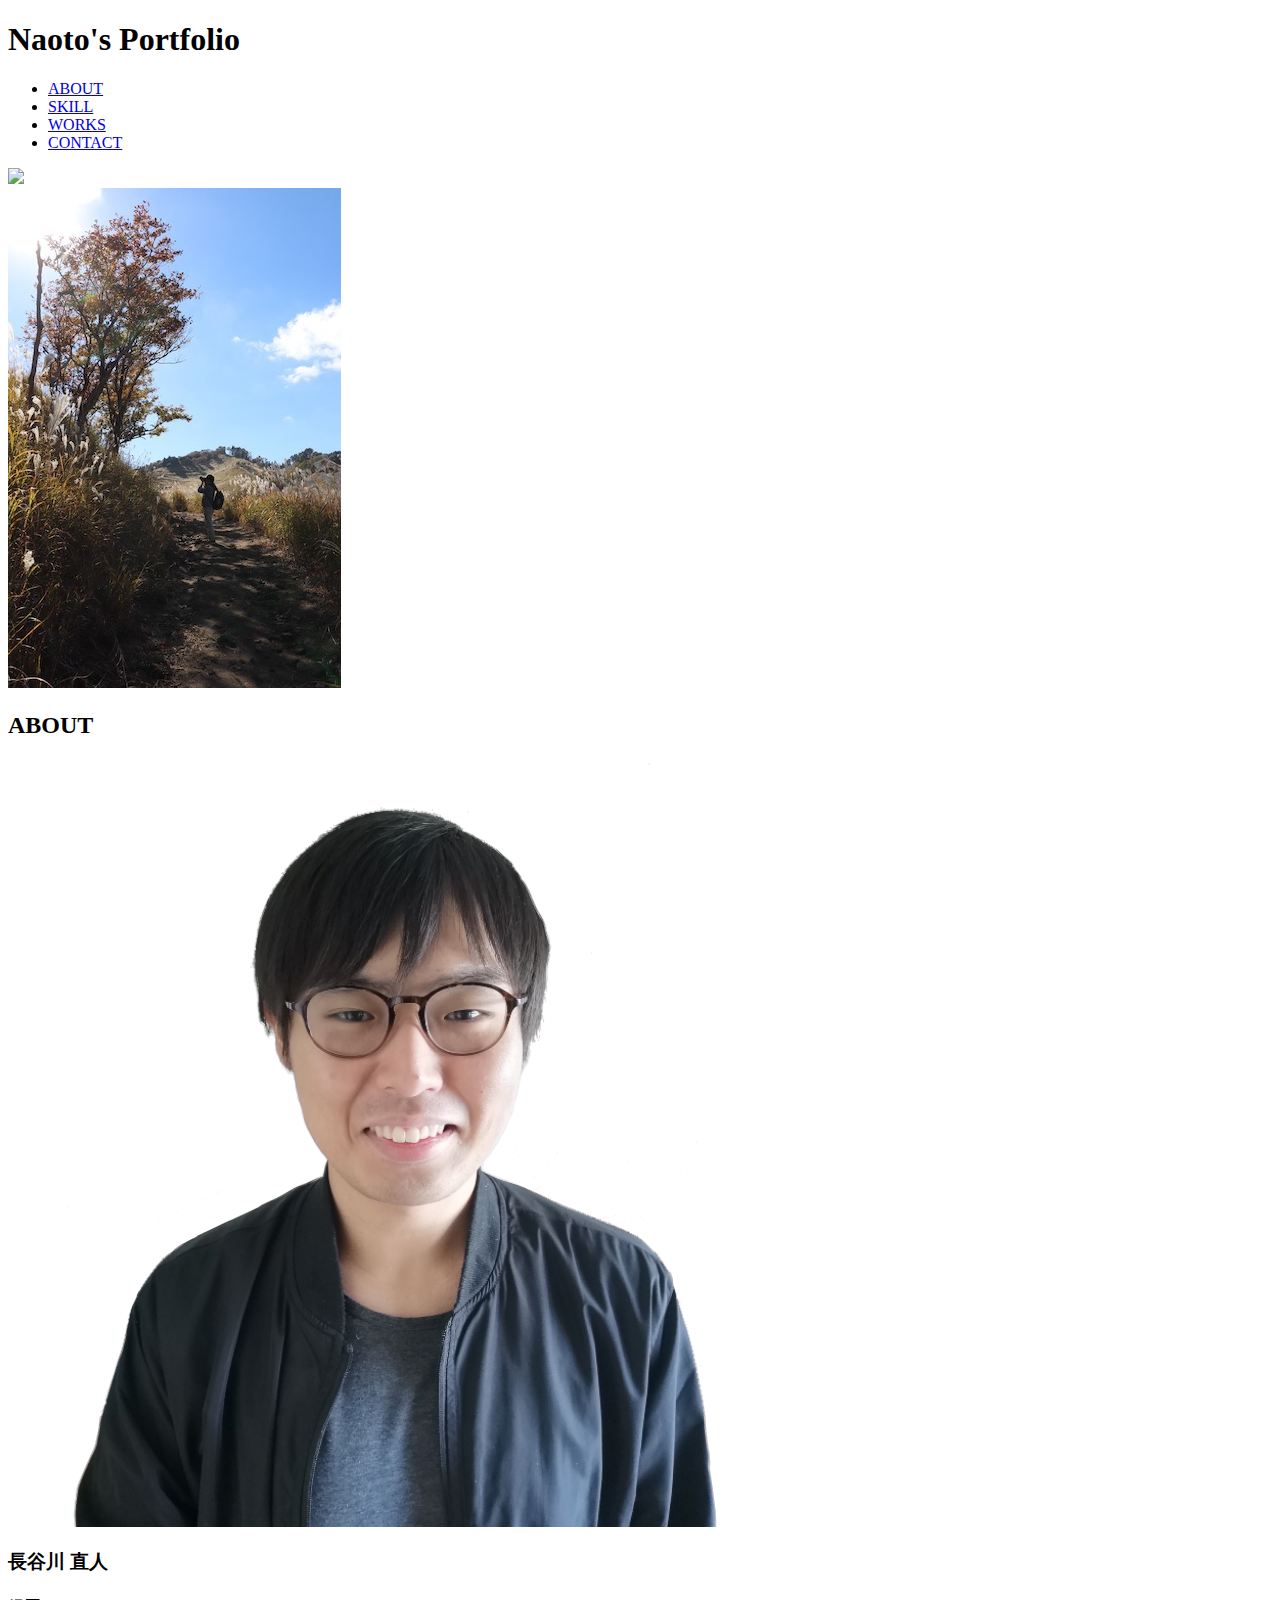
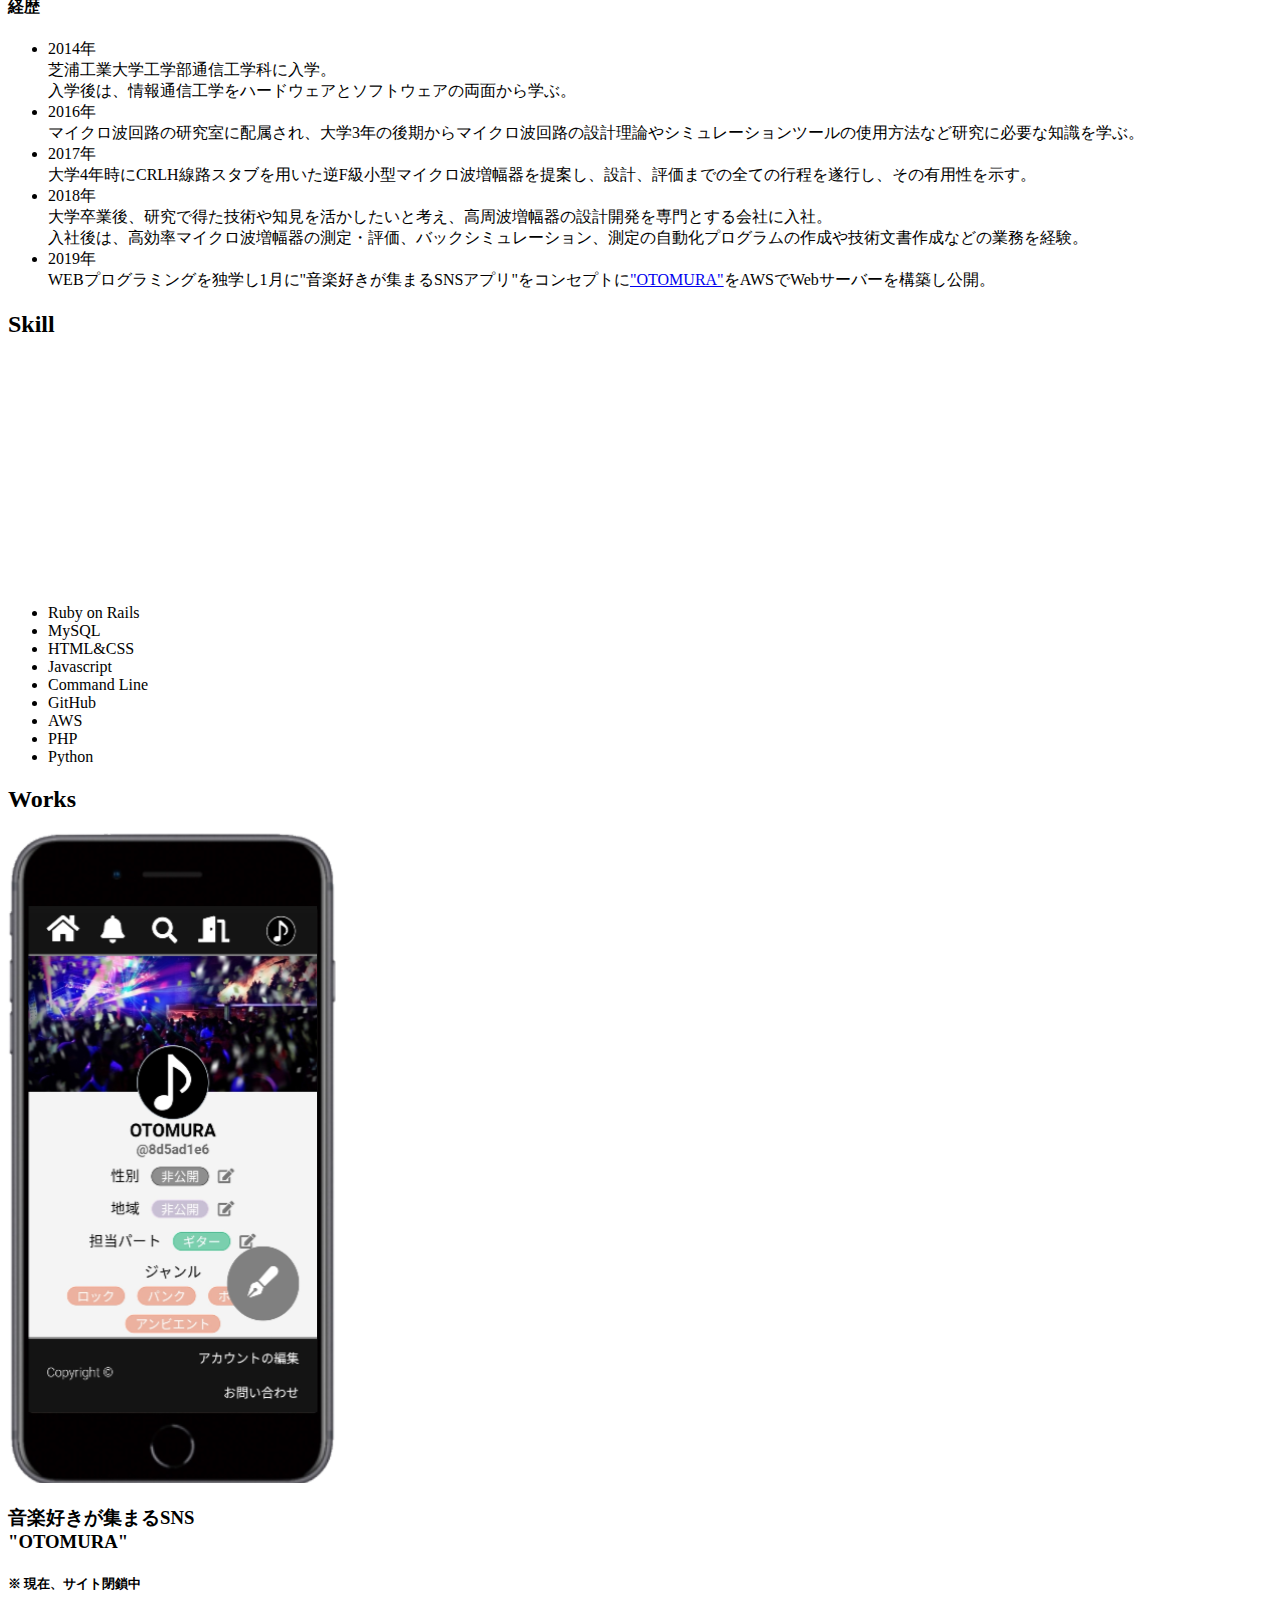
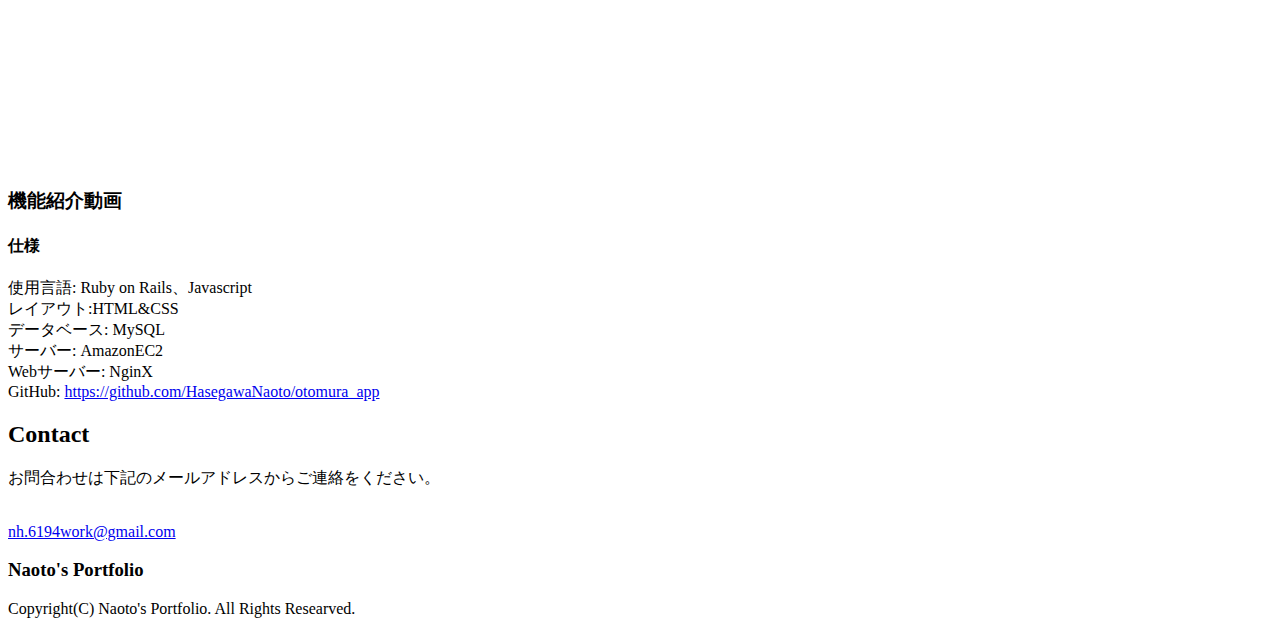
==== commit fdac4577: "Update index.html" ====
--- a/index.html
+++ b/index.html
@@ -3,7 +3,7 @@
 <head>
   <meta charset="UTF-8">
   <meta name="viewport" content="width=device-width,initial-scale=1.0">
-  <link rel="stylesheet" type="text/css" href="css/index.css">
+  <link rel="stylesheet" type="text/css" href="css/index.css0987654321234567890987654321234567890987654321">
   <link href="https://use.fontawesome.com/releases/v5.6.1/css/all.css" rel="stylesheet">
   <script src="https://code.jquery.com/jquery-3.3.1.min.js"></script>
   <script src="https://cdnjs.cloudflare.com/ajax/libs/Chart.js/1.0.2/Chart.min.js"></script>
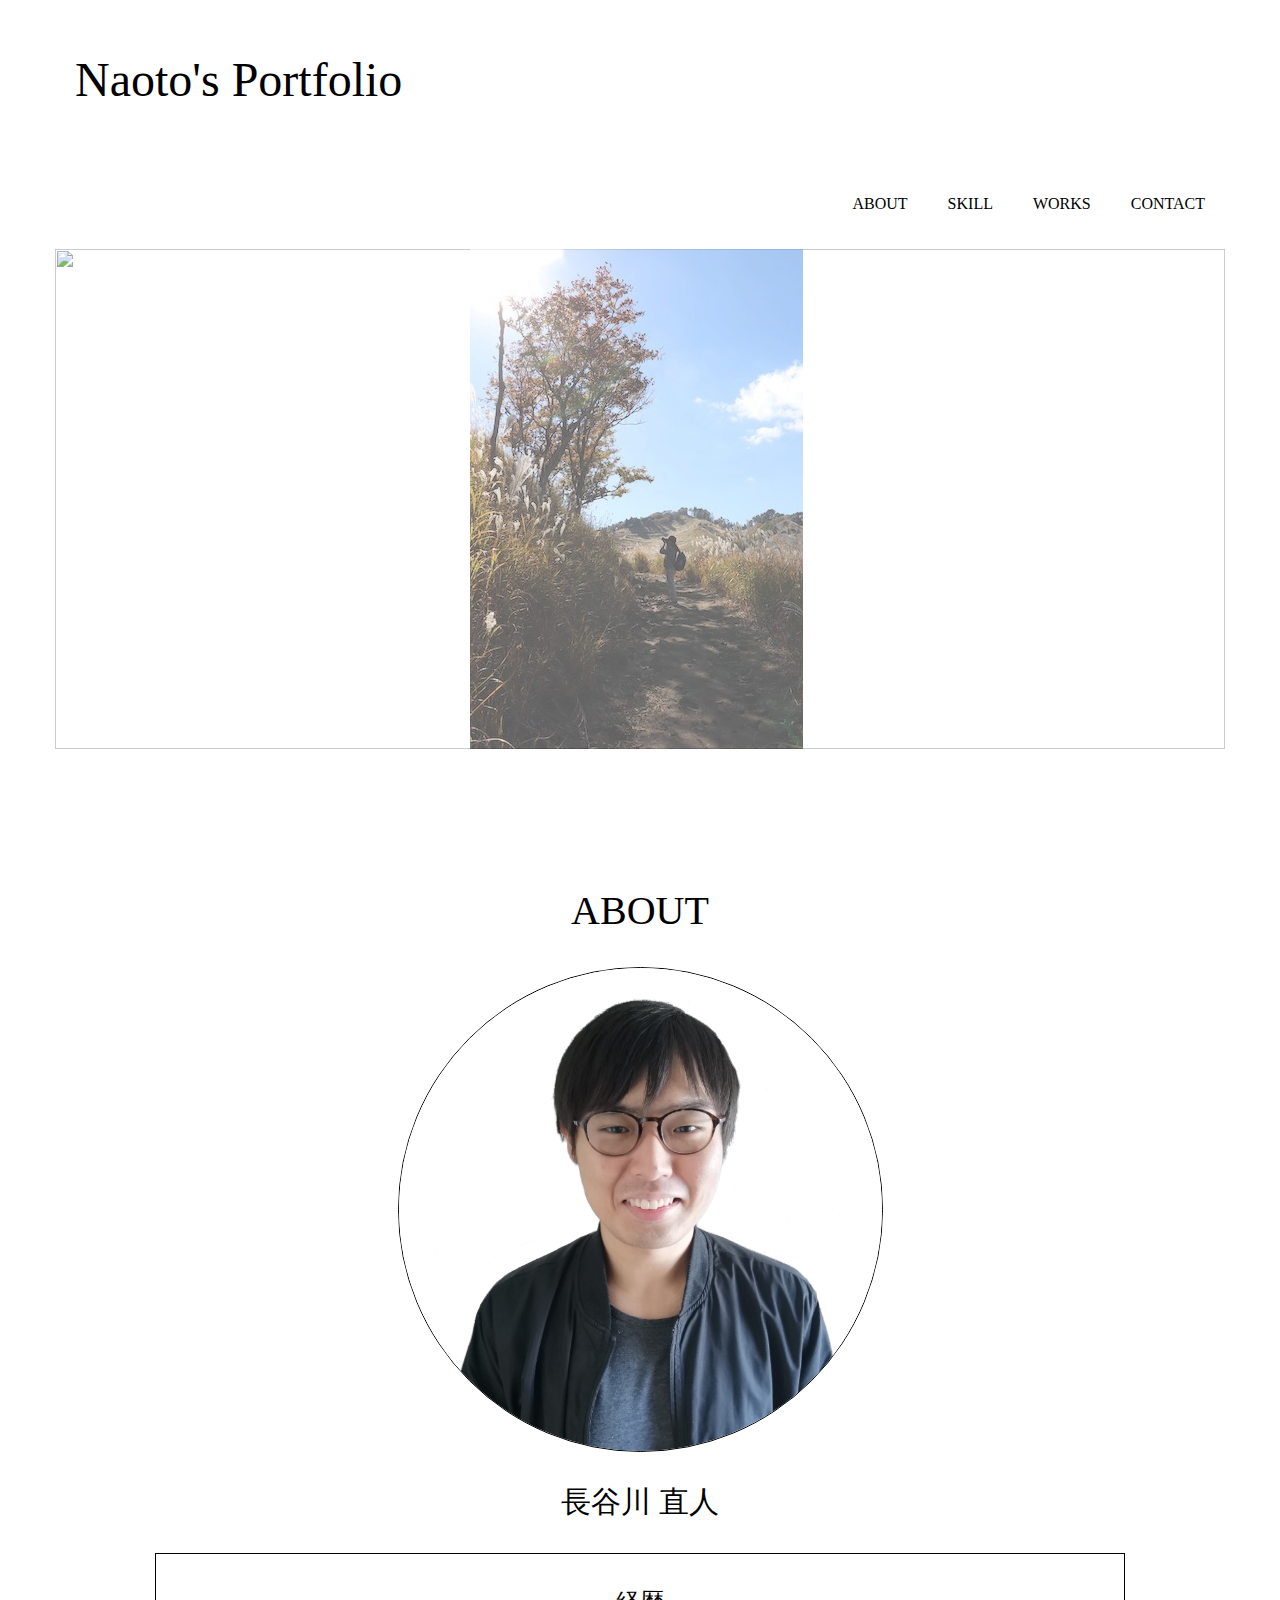
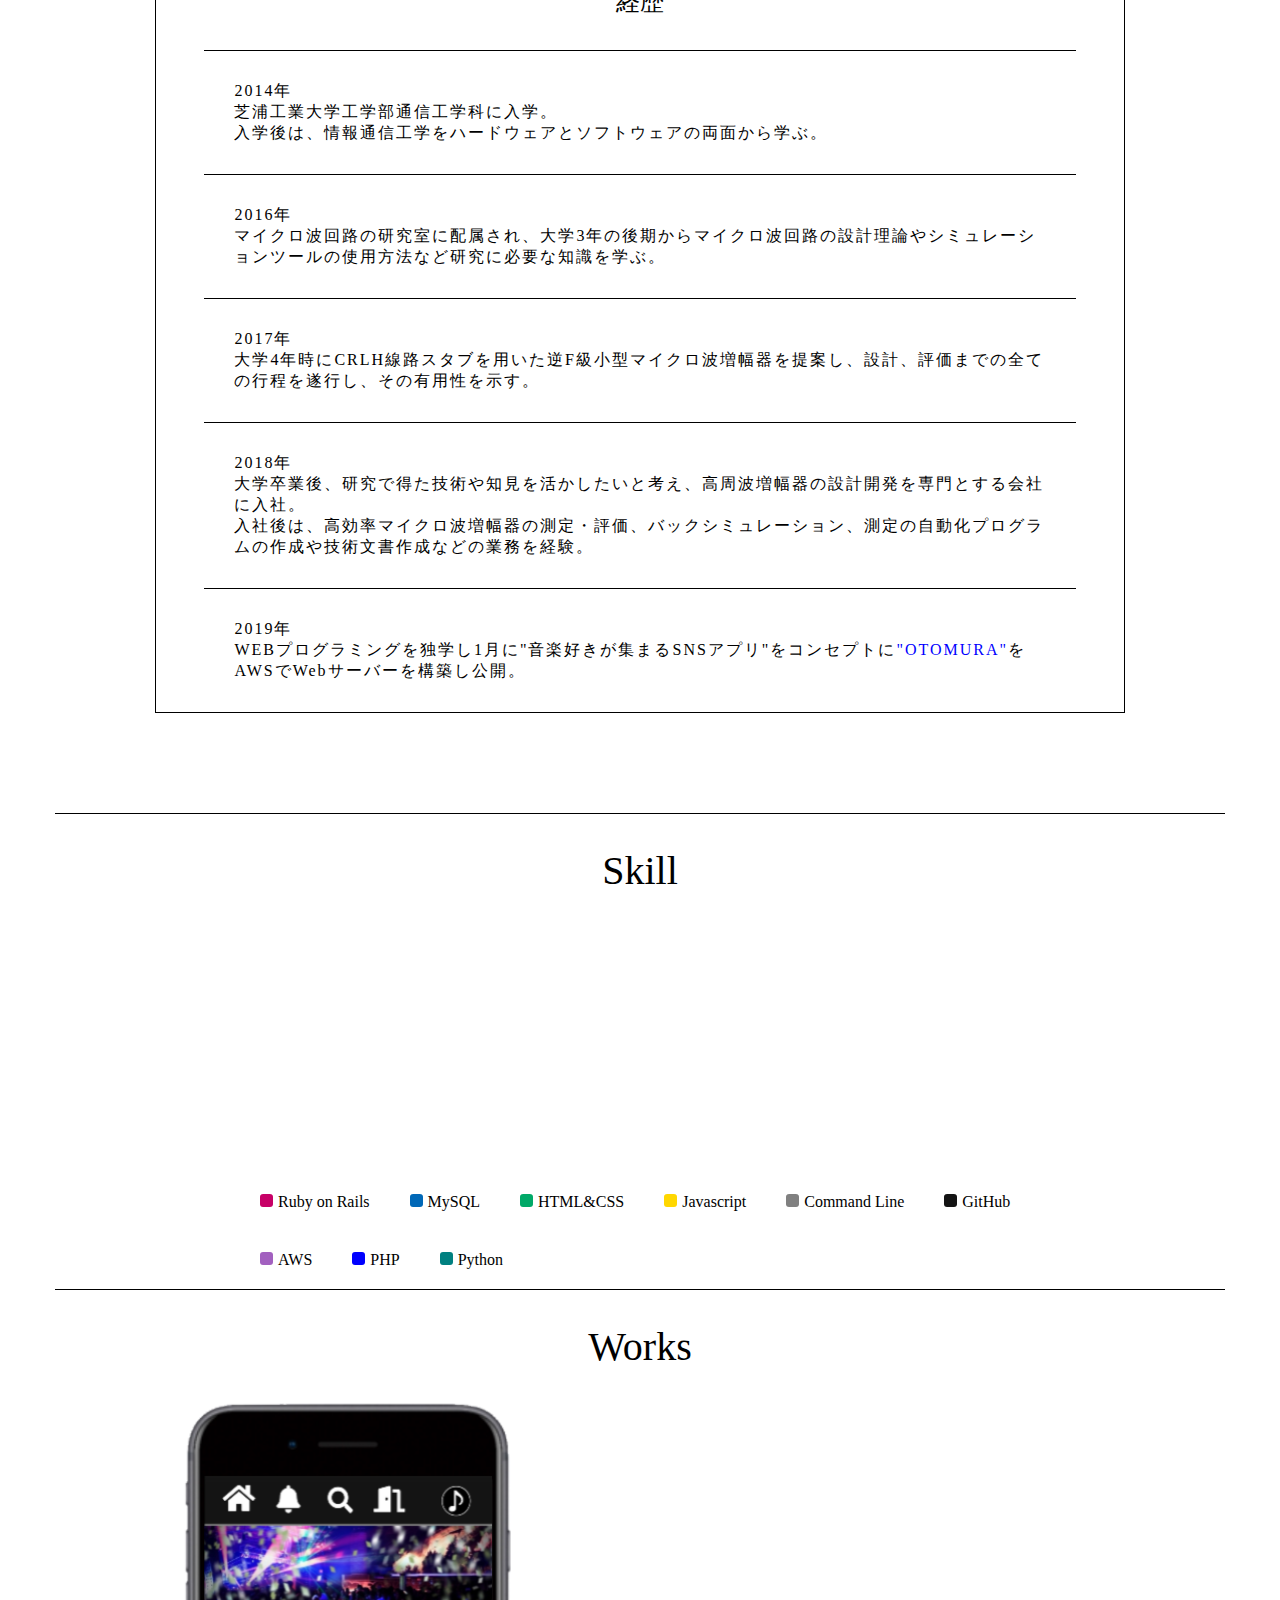
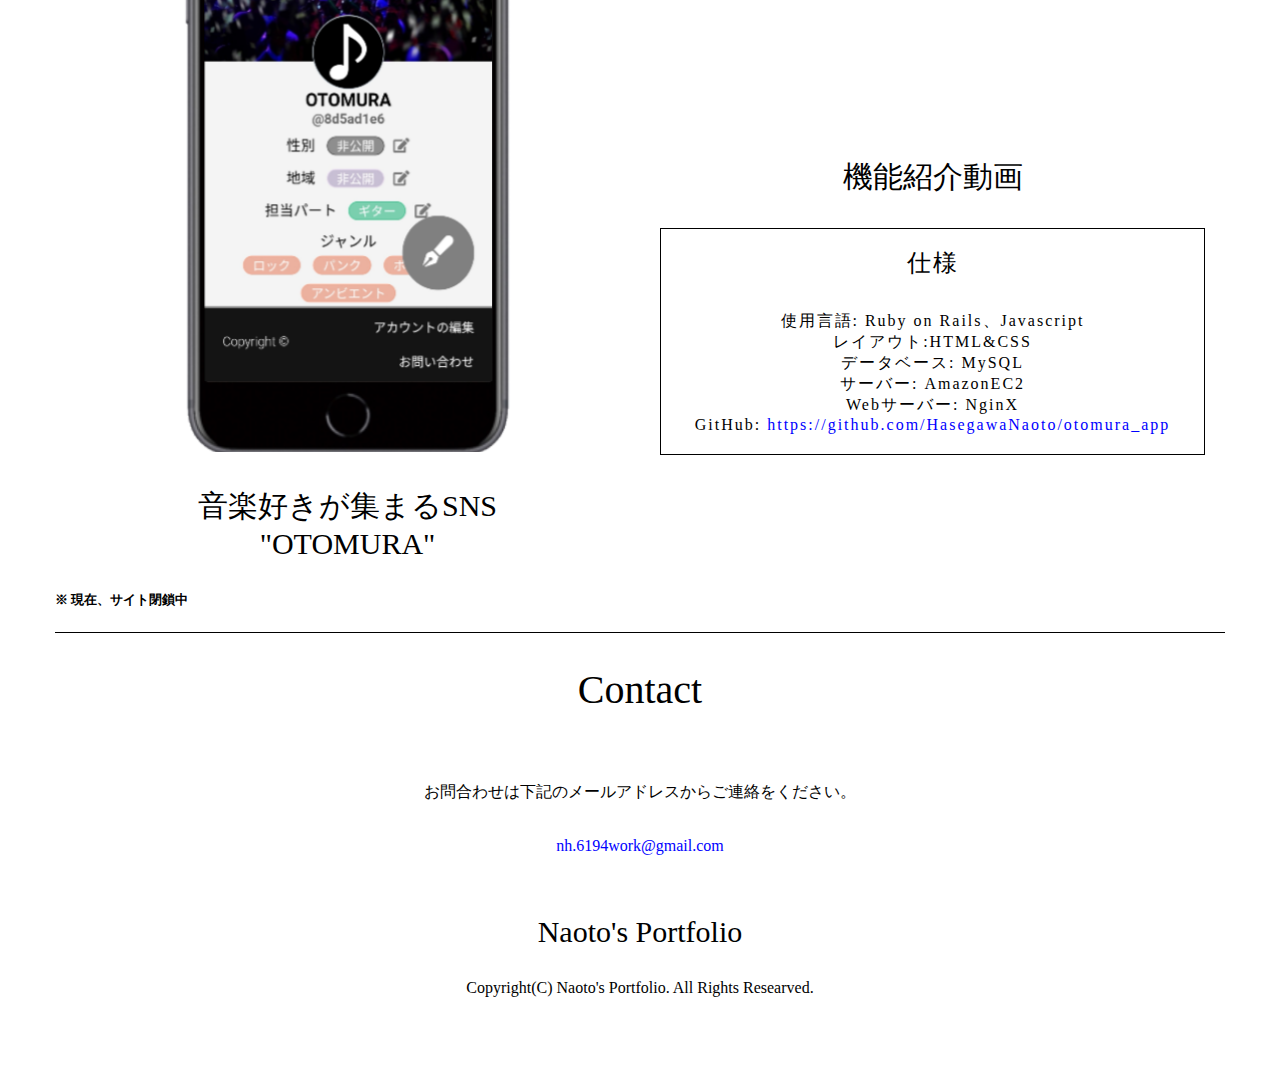
==== commit 6d0d4596: "Update index.html" ====
--- a/index.html
+++ b/index.html
@@ -3,7 +3,7 @@
 <head>
   <meta charset="UTF-8">
   <meta name="viewport" content="width=device-width,initial-scale=1.0">
-  <link rel="stylesheet" type="text/css" href="css/index.css0987654321234567890987654321234567890987654321">
+  <link rel="stylesheet" type="text/css" href="css/index.css">
   <link href="https://use.fontawesome.com/releases/v5.6.1/css/all.css" rel="stylesheet">
   <script src="https://code.jquery.com/jquery-3.3.1.min.js"></script>
   <script src="https://cdnjs.cloudflare.com/ajax/libs/Chart.js/1.0.2/Chart.min.js"></script>
--- a/css/index.css
+++ b/css/index.css
@@ -0,0 +1,472 @@
+html{
+  font-family:'BatangChe';
+  background-color: -internal-root-color;
+}
+
+* {
+  box-sizing: border-box;
+}
+
+body{
+  margin:0 auto;
+  max-width:1170px;
+}
+
+/* header */
+
+.header-image-container-1{
+  position:absolute;
+  top:0px;
+  left:calc((100% - 340px)/2);
+  max-width:400px;
+  z-index:10;
+  opacity:0.8;
+  clear:both;
+}
+
+.header-image-container-2{
+  width:100%;
+  position:relative;
+  clear:both;
+
+}
+
+.header-image-container-2 img{
+  width:100%;
+  height:500px;
+  opacity:0.8;
+}
+
+h1,h2,h3,h4{
+  font-weight:100;
+}
+
+h1{
+  font-size:48px;
+}
+
+h2{
+  font-weight:100;
+  font-size:40px;
+}
+
+h3{
+  font-weight:100;
+  font-size:30px;
+}
+
+h4{
+  font-weight:100;
+  font-size:24px;
+}
+
+a{
+  color:black;
+  text-decoration:none;
+  display:block;
+}
+
+.header-logo{
+  padding:20px;
+}
+
+.header-menu-container{
+  display:block;
+  display: flex;
+  justify-content:flex-end;
+  align-items: center;
+}
+
+.menu{
+  padding:20px;
+}
+
+.menu:hover{
+  border-bottom:black 1px solid;
+}
+
+@media(max-width:750px){
+  .header-logo{
+    text-align:center;
+  }
+
+  .header-menu-container{
+    display:block;
+    width:100%;
+    background:white;
+    padding:0px;
+    margin:0px;
+    z-index:100;
+  }
+
+  .menu{
+    display:block;
+    float:left;
+    width:50%;
+    border:solid 1px rgba(148,148,148,0.8);
+    text-align:center;
+  }
+
+  .menu:hover{
+    border:solid 1px rgba(148,148,148,0.8);
+  }
+
+  .menu a:hover{
+    color:rgba(148,148,148,0.8);
+  }
+}
+
+@media(max-width:411px){
+    .header-image-container-1{
+    width:100%;
+    max-width:initial;
+    left:0;
+  }
+}
+
+/* header */
+
+
+/* about */
+
+.about{
+  padding:100px;
+}
+
+.about h2{
+  text-align:center;
+}
+
+.about h3{
+  text-align:center;
+}
+
+.about h4{
+  text-align:center;
+}
+
+.image{
+  width:50%;
+  border:solid 1px black;
+  border-radius:100%;
+  display:block;
+  margin:0 auto;
+}
+
+.introduction{
+  width:100%;
+  margin:0 auto;
+  text-align:justify-all;
+  border:solid 1px black;
+}
+
+.history-list-container{
+  width:90%;
+  margin:0 auto;
+  padding-left: 0px;
+}
+
+.history{
+  width:100%;
+  padding:30px;
+  border-top:solid 1px black;
+  margin:0 auto;
+  letter-spacing: 2px;
+}
+
+.otomura-link{
+  width:265px;
+  color:blue;
+  display:inline;
+}
+
+.otomura-link:link{
+  width:265px;
+  color:blue;
+}
+
+.otomura-link:visited{
+  width:265px;
+  color:blue;
+}
+
+.otomura-link:hover{
+  border-bottom:solid 1px blue;
+}
+
+@media(max-width:750px){
+  .about{
+    padding:0px;
+  }
+
+  .introduction{
+    border:none;
+  }
+}
+
+/* about */
+
+
+/* skill */
+
+.skill{
+  border-top:solid 1px black;
+  overflow:hidden;
+}
+
+.skill h2{
+  text-align:center;
+}
+
+.chart-container{
+  width:50%;
+  margin:0 auto;
+}
+
+.chart-legend-container{
+  width:90%;
+  max-width:800px;
+  margin:0 auto;
+}
+
+.chart-list-container{
+  padding-left:0px;
+}
+
+@media(max-width:411px){
+  li.legend{
+    font-size:10px;
+  }
+
+  .chart-legend-container{
+    width:100%;
+  }
+}
+
+li{
+  list-style-type: none;
+}
+
+li.legend{
+  padding: 20px;
+  float:left;
+}
+
+li.legend:before {
+  content: "";
+  display: inline-block;
+  height: 13px;
+  width: 13px;
+  margin-right: 5px;
+  border-radius: 3px;
+}
+
+li.ruby:before {
+  background: rgba(199,0,103,1);
+}
+
+li.mysql:before {
+  background:rgba(0,104,183,1);
+}
+
+li.htmlcss:before {
+  background: rgba(0,169,104,1);
+}
+
+li.javascript:before {
+  background:rgba(255,215,0,1);
+}
+
+li.commandline:before {
+  background:rgba(128,128,128,1);
+}
+
+li.github:before {
+  background:rgba(20,20,20,1);
+}
+
+li.aws:before {
+  background:rgba(162,96,191,1);
+}
+
+li.php:before {
+  background:blue;
+}
+
+li.python:before {
+  background:teal;
+}
+
+/* skill */
+
+
+/* works */
+.works{
+  width:100%;
+  border-top:solid 1px black;
+  overflow:hidden;
+}
+
+.works h2{
+  text-align:center;
+}
+
+.works h3{
+  text-align:center;
+}
+
+.works h4{
+  text-align:center;
+}
+
+.works-image-container{
+  overflow:hidden;
+  float:left;
+  width:50%;
+  height:73%;
+  position: relative;
+}
+
+.sm-image-container{
+  width:56%;
+  margin:0 auto;
+  border-radius:50px;
+}
+
+.sm-image-container img{
+  width:100%;
+}
+
+.sm-image-container img:hover{
+  opacity:0.8;
+}
+
+.about-application-movie{
+  float:left;
+  width:50%;
+  padding:20px;
+}
+
+.about-application-movie iframe{
+  width:100%;
+  height:300px;
+}
+
+.about-function{
+  border:solid 1px black;
+  padding:20px;
+  letter-spacing: 2px;
+  text-align:center;
+}
+
+.about-function h4{
+  margin-top:-2px;
+}
+
+.github-link{
+  word-wrap: break-word;
+  color:blue;
+  display:inline;
+}
+
+.github-link:link{
+  color:blue;
+}
+
+.github-link:visited{
+  color:blue;
+}
+
+.github-link:hover{
+  border-bottom:solid 1px blue;
+}
+
+@media(max-width:750px){
+  .works-image-container{
+    overflow:hidden;
+    float:none;
+    width:100%;
+  }
+
+  .about-application-movie{
+    float:none;
+    width:100%;
+  }
+}
+
+/* works */
+
+
+/* contact */
+
+.contact{
+  width:100%;
+  border-top:solid 1px black;
+  overflow:hidden;
+}
+
+.contact h2{
+  text-align:center;
+}
+
+.contact p{
+  text-align:center;
+}
+
+.contact-body{
+  width:80%;
+  padding:20px;
+  margin:0 auto;
+}
+
+.email{
+  color:blue;
+  text-align:center;
+}
+
+.email:link{
+  color:blue;
+}
+
+.email:visited{
+  color:blue;
+}
+
+.email:hover{
+  opacity:0.8;
+}
+
+.twitter-icon{
+  cursor:pointer;
+  color:skyblue;
+  width:87px;
+  display: block;
+  margin:20px auto;
+}
+
+.fab{
+  font-size:100px;
+}
+
+.fab:hover{
+  opacity:0.8;
+}
+
+@media(max-width:750px){
+  .contact-body{
+    width:100%;
+  }
+}
+
+/* contact */
+
+
+/* footer */
+
+footer{
+  height:200px;
+  padding:10px;
+  text-align:center;
+}
+
+/* footer */
